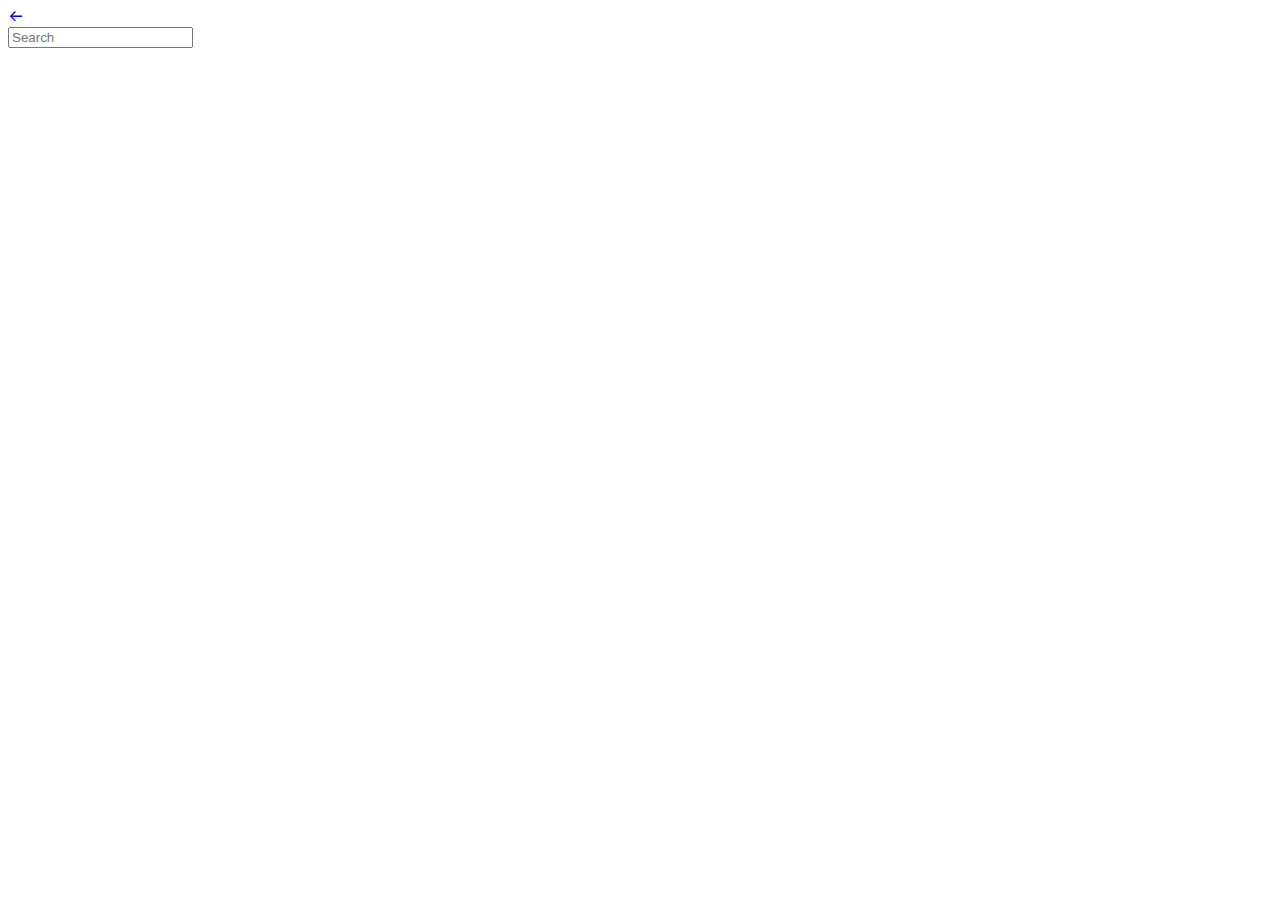
==== search.html @ 3bb3b4cf "Started Search Page" ====
<!DOCTYPE html>
<html lang="en">
<head>
    <meta charset="UTF-8">
    <meta http-equiv="X-UA-Compatible" content="IE=edge">
    <meta name="viewport" content="width=device-width, initial-scale=1.0">
    <title>Document</title>
    <link href="https://unpkg.com/boxicons@2.0.7/css/boxicons.min.css" rel="stylesheet">
</head>
<body>
    <div class="back-button">
        <a href="index.html">
            <i class='bx bx-arrow-back'></i>
        </a>
    </div>
    <!-- <form action="">
        <label for="fname">Search...</label>
        <input class="searchbar" type="text" id="sName">
    </form> -->
    <div class="wrapper">
        <input class="search" placeholder="Search" type="text" >
    </div> 
</body>
</html>
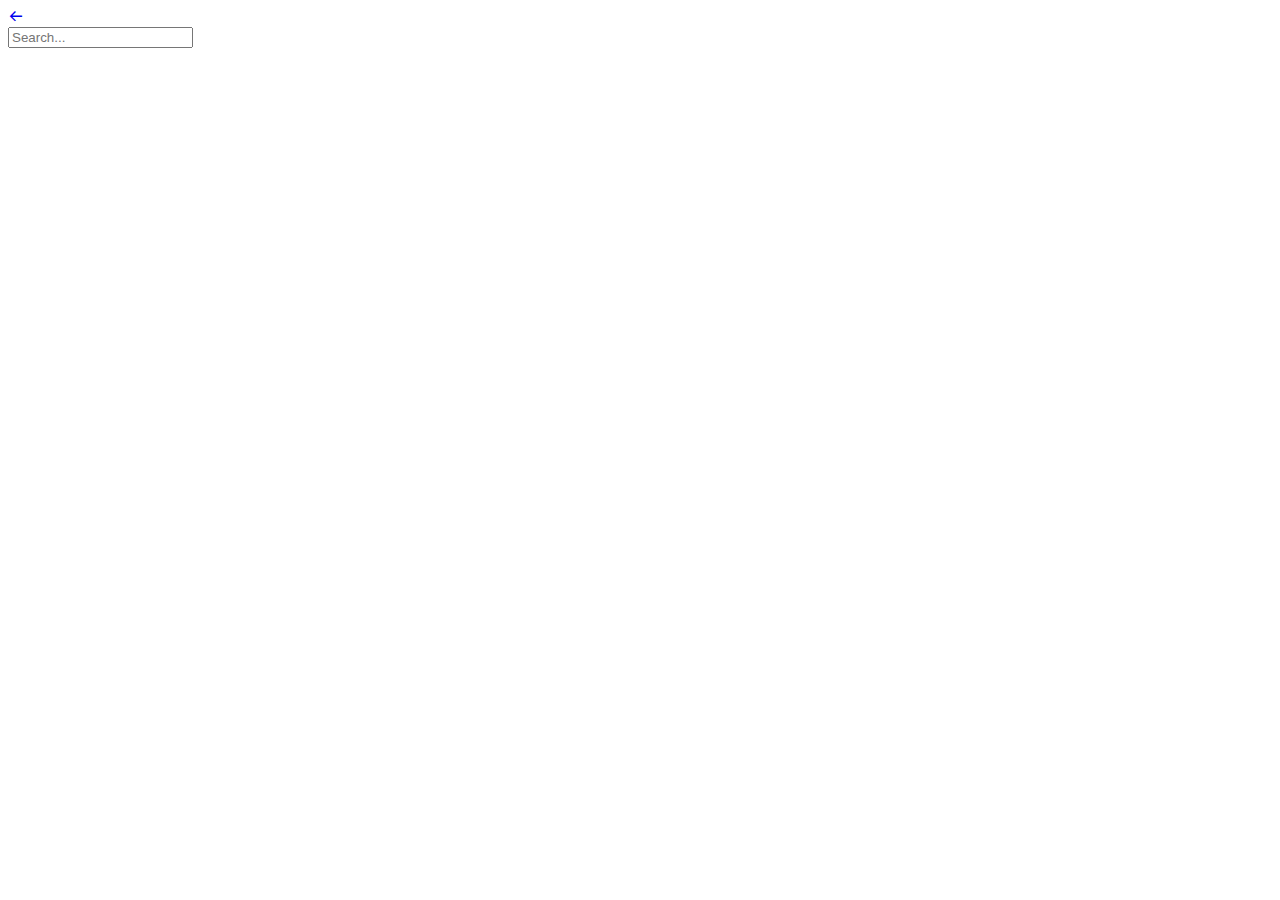
==== commit c74df146: "search bar" ====
--- a/search.html
+++ b/search.html
@@ -17,8 +17,12 @@
         <label for="fname">Search...</label>
         <input class="searchbar" type="text" id="sName">
     </form> -->
-    <div class="wrapper">
+    <!-- <div class="wrapper">
         <input class="search" placeholder="Search" type="text" >
-    </div> 
+    </div> -->
+    <div class="search">
+        <input class="search-text" type="text" name="" placeholder="Search...">
+        <a class="search-btn" href="#"></a>
+    </div>
 </body>
 </html>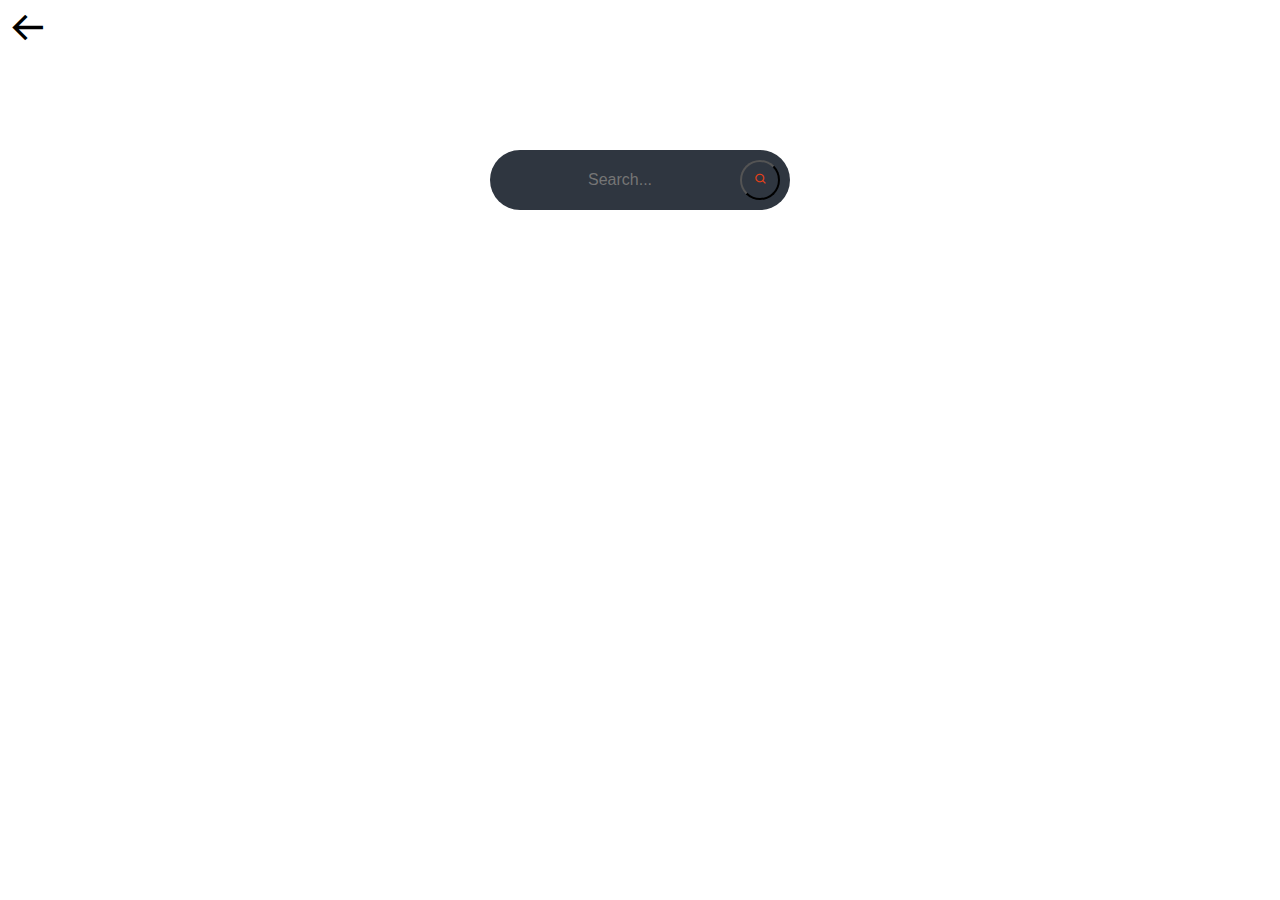
==== commit 0a38bd2a: "no progress" ====
--- a/search.html
+++ b/search.html
@@ -5,7 +5,9 @@
     <meta http-equiv="X-UA-Compatible" content="IE=edge">
     <meta name="viewport" content="width=device-width, initial-scale=1.0">
     <title>Document</title>
+    <script src="script.js" defer></script>
     <link href="https://unpkg.com/boxicons@2.0.7/css/boxicons.min.css" rel="stylesheet">
+    <link rel="stylesheet" href="search.css">
 </head>
 <body>
     <div class="back-button">
@@ -13,16 +15,10 @@
             <i class='bx bx-arrow-back'></i>
         </a>
     </div>
-    <!-- <form action="">
-        <label for="fname">Search...</label>
-        <input class="searchbar" type="text" id="sName">
-    </form> -->
-    <!-- <div class="wrapper">
-        <input class="search" placeholder="Search" type="text" >
-    </div> -->
     <div class="search">
-        <input class="search-text" type="text" name="" placeholder="Search...">
-        <a class="search-btn" href="#"></a>
+        <input id="search-input" class="search-text" type="text" name="" placeholder="Search..." value="">
+        <button id="search-btn" class="search-btn"><i class='bx bx-search'></i></button>
     </div>
 </body>
-</html>+</html>
+
--- a/search.css
+++ b/search.css
@@ -0,0 +1,47 @@
+.back-button {
+    color: black;
+    font-size: 2.5em;
+}
+
+
+.back-button a{
+    color: black !important;
+}
+
+.search {
+    position: absolute;
+    top: 20%;
+    left: 50%;
+    transform: translate(-50%, -50%);
+    background: #2f3640;
+    height: 40px;
+    border-radius: 40px;
+    padding: 10px;
+    cursor: pointer;
+}
+
+.search-btn {
+    color: #e84118;
+    float: right;
+    width: 40px;
+    height: 40px;
+    border-radius: 50%;
+    background-color: #2f3640;
+    display: flex;
+    justify-content: center;
+    align-items: center;
+}
+
+.search-text {
+    border: none;
+    background: none;
+    outline: none;
+    float: left;
+    padding: 0;
+    color: white;
+    font-size: 16px;
+    transition: 0.4s;
+    line-height: 40px;
+    width: 240px;
+    text-align: center;
+}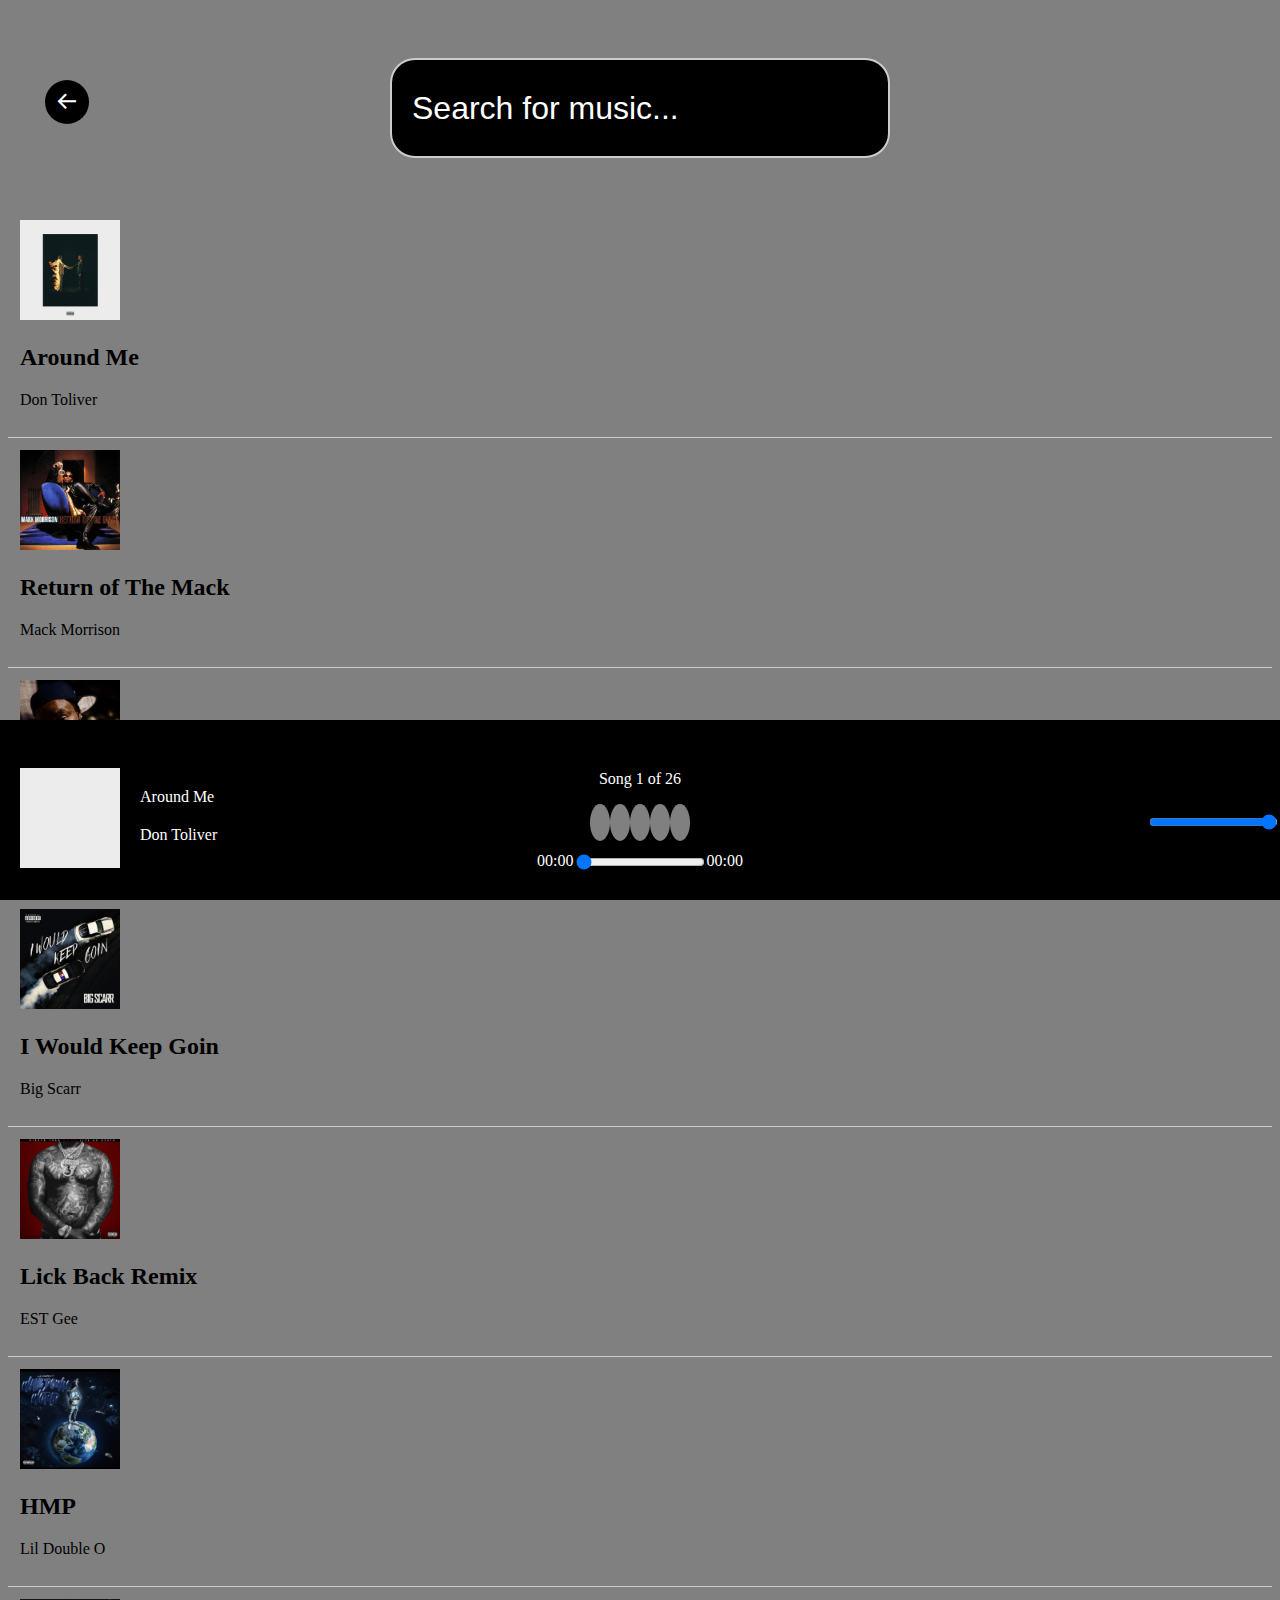
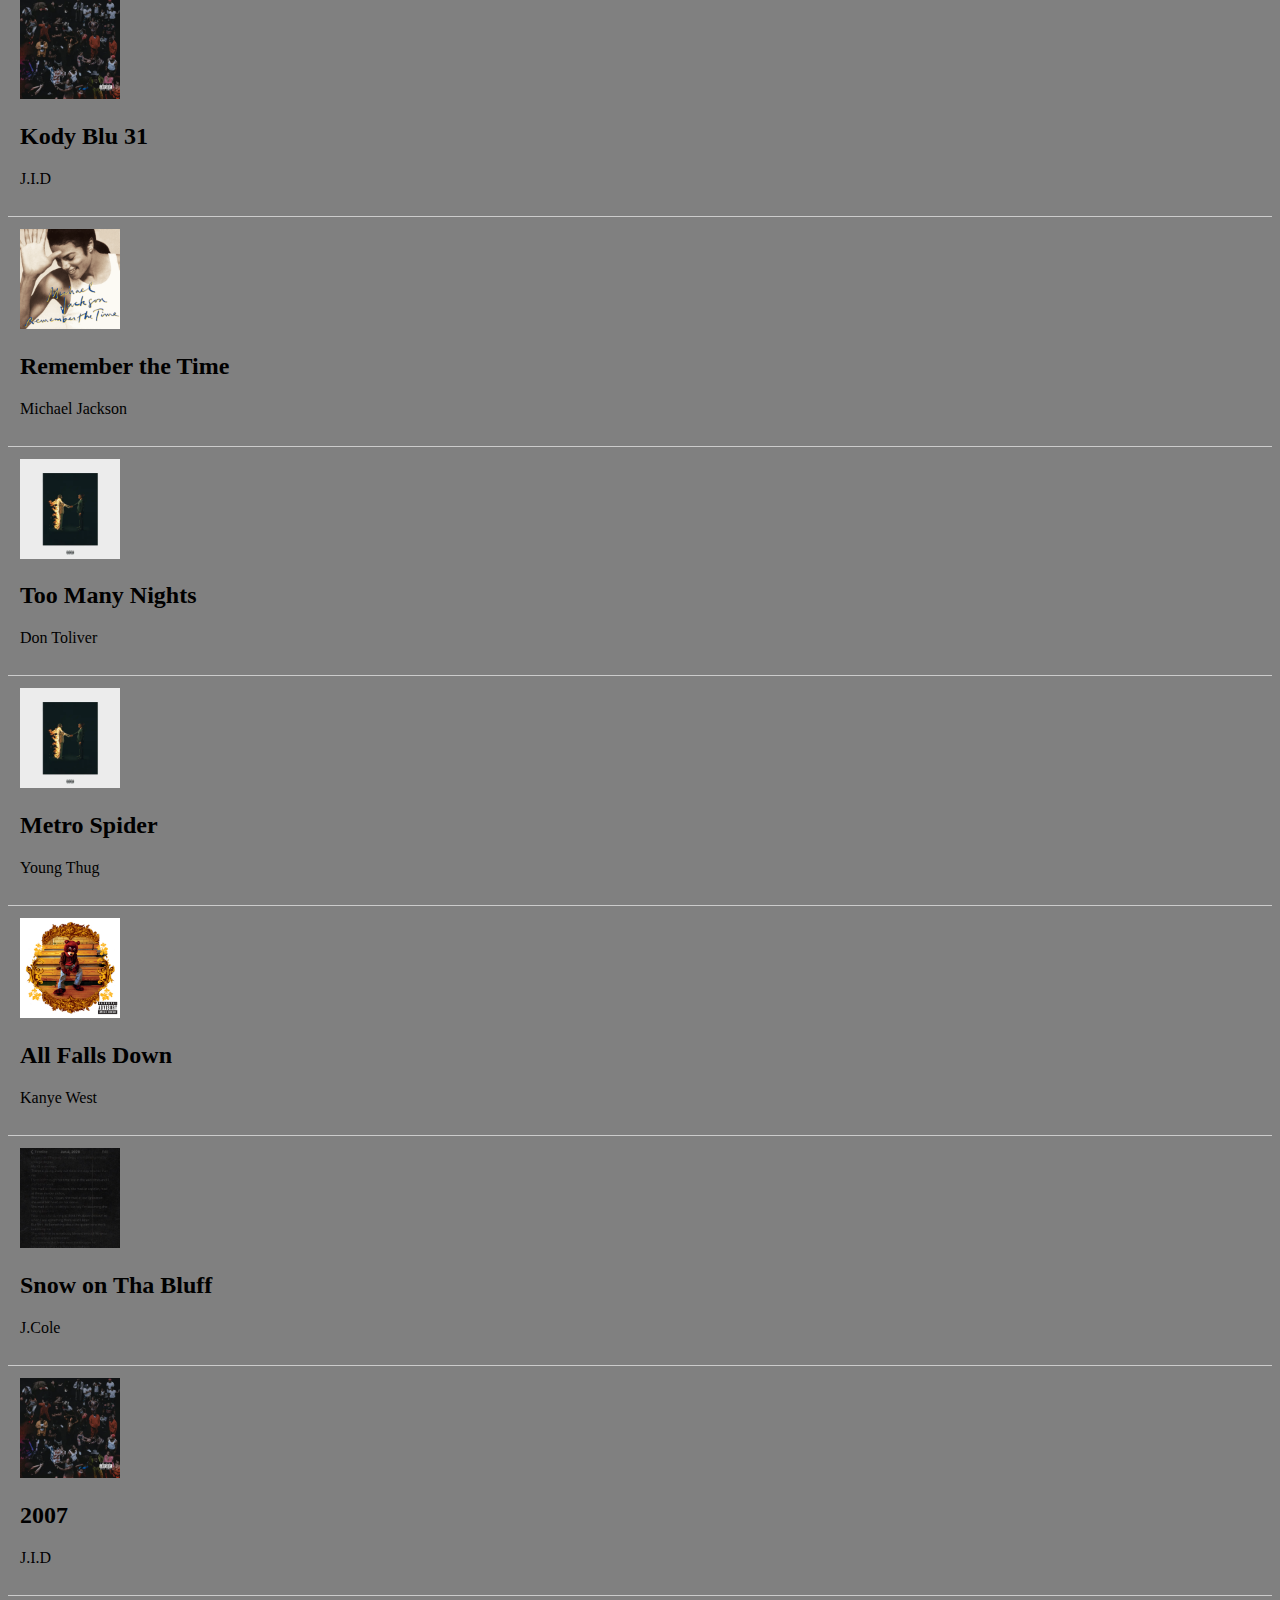
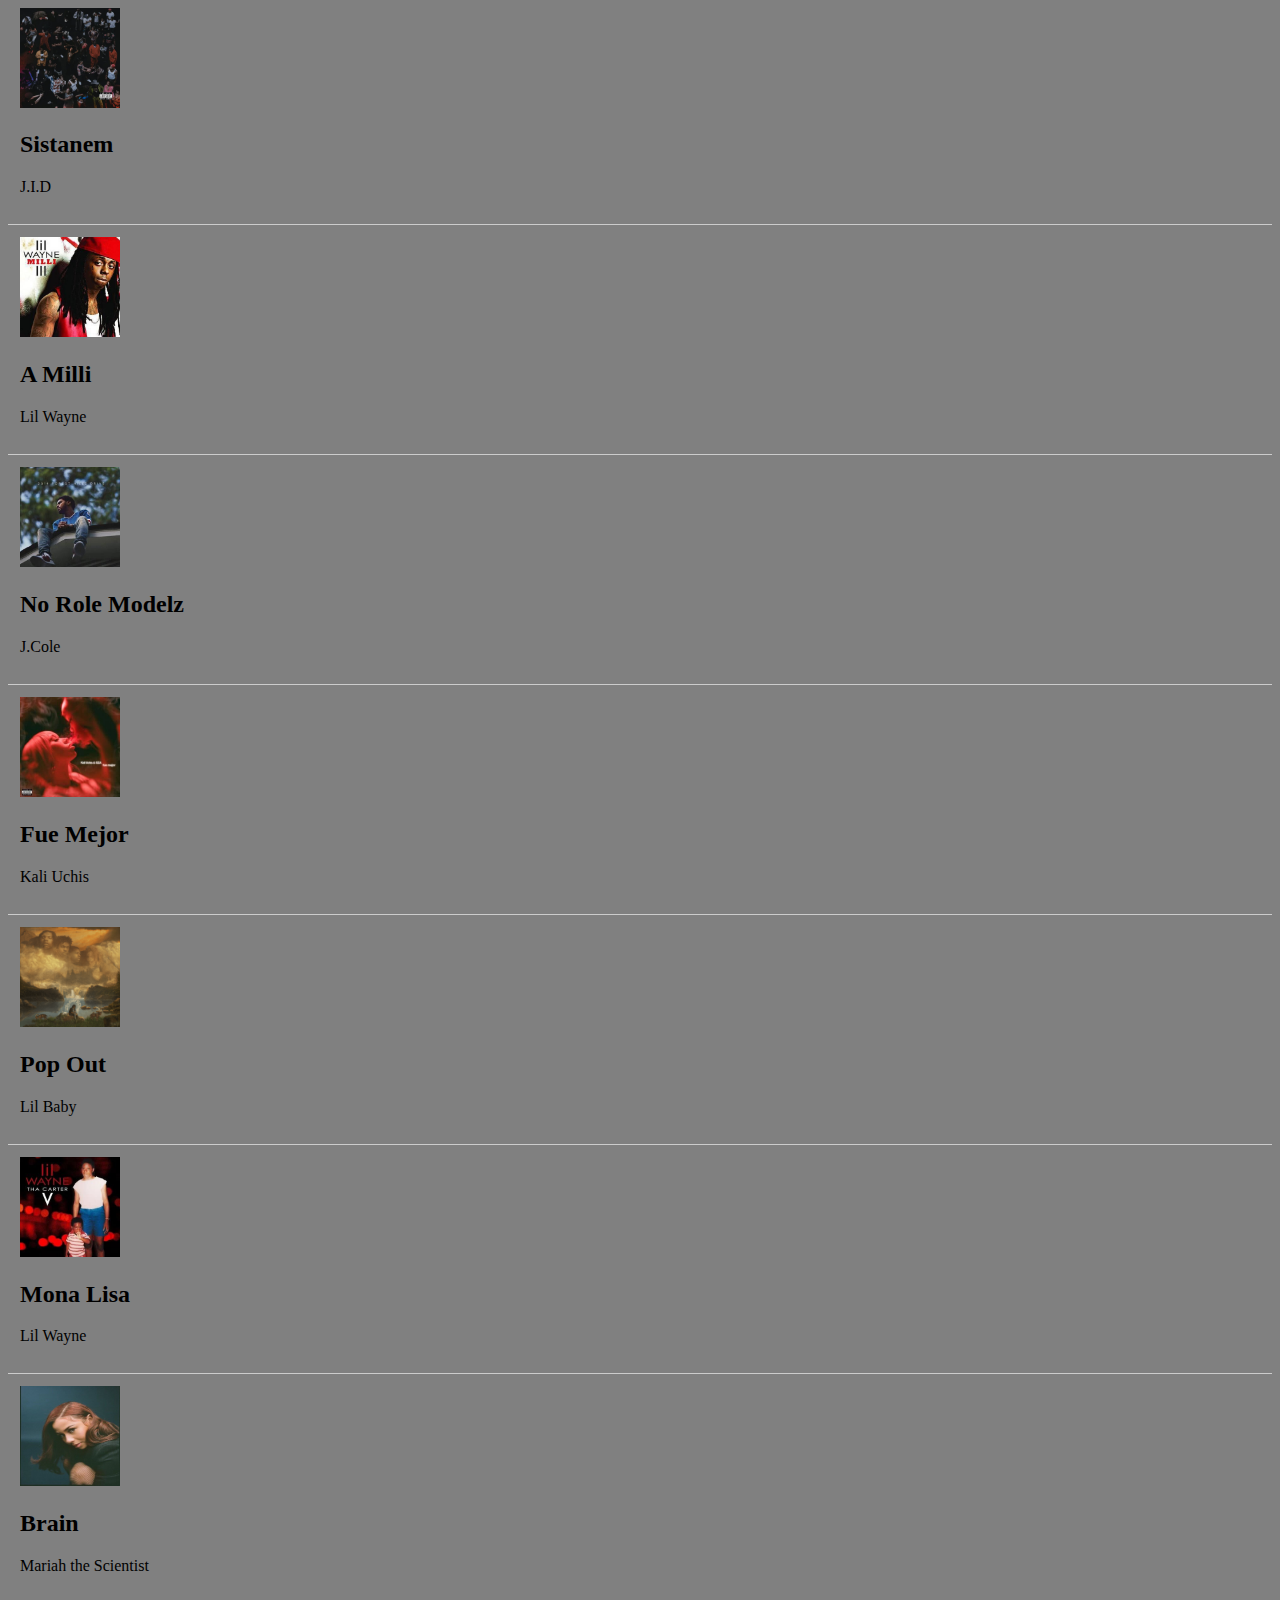
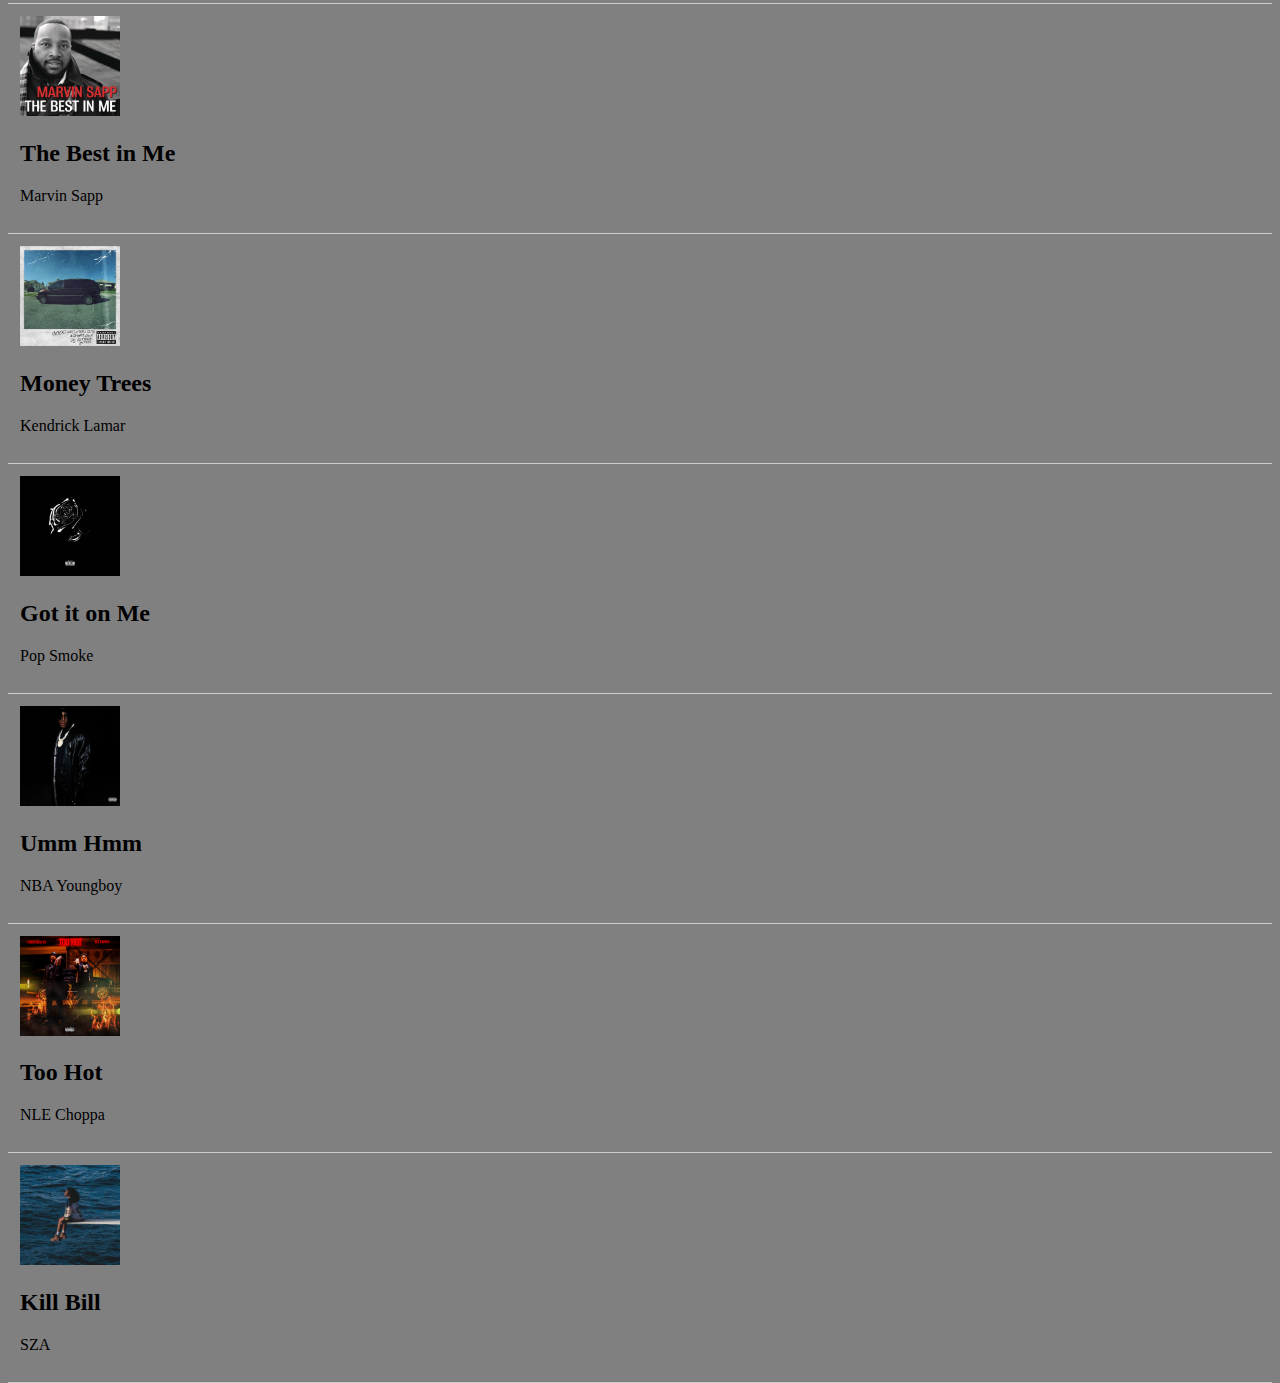
==== commit c06d5046: "search function works" ====
--- a/search.html
+++ b/search.html
@@ -10,15 +10,73 @@
     <link rel="stylesheet" href="search.css">
 </head>
 <body>
-    <div class="back-button">
+    <div class="back-btn">
         <a href="index.html">
             <i class='bx bx-arrow-back'></i>
         </a>
     </div>
-    <div class="search">
-        <input id="search-input" class="search-text" type="text" name="" placeholder="Search..." value="">
-        <button id="search-btn" class="search-btn"><i class='bx bx-search'></i></button>
+    
+    <div>
+        <input type="text" id="search-input" placeholder="Search for music...">
+        <ul id="music-list">
+          <!-- music list items will be added here dynamically -->
+        </ul>
     </div>
+      
+    <nav class="navbar">
+        <div class="player">
+            <div class="wrapper">
+                <div class="details">
+                    <div class="now-playing">PLAYING x OF y</div>
+                    <div class="track-art"></div>
+                    <div class="track-name">Track Name</div>
+                    <div class="track-artist">Track Artist</div>
+                </div>
+
+                <div class="buttons">
+                    <div class="random-track" onclick="randomTrack()">
+                        <i class="fas fa-random fa-2x" ></i>
+                    </div>
+                    <div class="prev-track" onclick="prevTrack()">
+                         <i class="fa fa-step-backward fa-2x"></i>
+                     </div>
+                     <div class="playpause-track" onclick="playpauseTrack()">
+                         <i class="fa fa-play-circle fa-5x"></i>
+                     </div>
+                     <div class="next-track" onclick="nextTrack()">
+                         <i class="fa fa-step-forward fa-2x"></i>
+                     </div>
+                     <div class="repeat-track" onclick="repeatTrack()">
+                         <i class="fa fa-repeat fa-2x" title="repeat"></i>
+                     </div>
+                </div>
+     
+                <div class="slider_container">
+                    <div class="current-time">00:00</div>
+                     <input type="range" min="1" max="100" value="0" class="seek_slider" onchange="seekTo()">
+                     <div class="total-duration">00:00</div>
+                </div>
+     
+                <div class="slider_container2">
+                    <i class="fa fa-volume-down"></i>
+                     <input type="range" min="1" max="100" value="99" class="volume_slider" onchange="setVolume()">
+                     <i class="fa fa-volume-up"></i>
+                </div>
+     
+                
+     
+                 <!-- <div id="wave">
+                     <span class="stroke"></span>
+                     <span class="stroke"></span>
+                     <span class="stroke"></span>
+                     <span class="stroke"></span>
+                     <span class="stroke"></span>
+                     <span class="stroke"></span>
+                     <span class="stroke"></span>
+                 </div>   -->
+            </div>
+        </div>
+    </nav>
 </body>
 </html>
 
--- a/search.css
+++ b/search.css
@@ -1,47 +1,219 @@
-.back-button {
+body {
+    background-color: grey;
+}
+
+/* BACK BUTTON */
+.back-btn {
+    position: absolute;
+    top: 80px;
+    left: 45px;
+    display: flex;
+    align-items: center;
+}
+
+.back-btn a {
+    text-decoration: none;
+    color: white;
+    font-size: 24px;
+}
+
+.back-btn a:hover {
     color: black;
-    font-size: 2.5em;
-}
-
-
-.back-button a{
-    color: black !important;
-}
-
-.search {
-    position: absolute;
-    top: 20%;
-    left: 50%;
-    transform: translate(-50%, -50%);
-    background: #2f3640;
-    height: 40px;
-    border-radius: 40px;
-    padding: 10px;
-    cursor: pointer;
-}
-
-.search-btn {
-    color: #e84118;
-    float: right;
-    width: 40px;
-    height: 40px;
-    border-radius: 50%;
-    background-color: #2f3640;
-    display: flex;
-    justify-content: center;
-    align-items: center;
-}
-
-.search-text {
-    border: none;
-    background: none;
-    outline: none;
-    float: left;
+    cursor: pointer;
+}
+
+.back-btn i {
+    background-color: black;
+    padding: 10px;
+    border-radius: 50%;
+    transition: background-color 0.2s ease;
+}
+
+.back-btn i:hover {
+    background-color: white;
+}
+
+/* SEARCH BAR */
+  #search-input {
+    position: relative;
+    top: 50px;
+    padding: 12px 20px;
+    margin: 8px 0;
+    box-sizing: border-box;
+    border: 2px solid #ccc;
+    border-radius: 25px;
+    width: 500px; /* adjust as needed */
+    height: 100px;
+    font-size: 2em;
+    margin: 0 auto; /* centers the element horizontally */
+    display: block; /* displays the element as a block-level element */
+    background-color: black;
+    color: white;
+}
+
+::placeholder {
+    color: white;
+    opacity: 1; /* Firefox */
+  }
+  
+
+  
+  #music-list {
+    list-style-type: none;
     padding: 0;
-    color: white;
-    font-size: 16px;
-    transition: 0.4s;
-    line-height: 40px;
-    width: 240px;
-    text-align: center;
-}+    margin: 0;
+    top: 100px;
+    position: relative;
+  }
+  
+  #music-list li {
+    padding: 12px;
+    border-bottom: 1px solid #ccc;
+  }
+
+  #music-list img {
+    width: 100px;
+    height: 100px;
+  }
+
+
+/* NAVBAR */
+.navbar {
+    position: fixed;
+    bottom: 0;
+    left: 0;
+    right: 0;
+    width: 100%;
+    background-color: black;
+    z-index: 1;
+    height: 20%;
+    color: white;
+}
+.navbar ul {
+    list-style: none;
+    padding: 0;
+    margin: 0;
+    display: flex;
+    justify-content: space-around;
+}
+.navbar ul li {
+    padding: 10px;
+}
+
+.now-playing {
+    display: flex;
+    justify-content: center;
+}
+
+.track-art {
+    width: 100px;
+    height: 100px;
+    position: relative;
+    top: 30px;
+    left: 20px;
+}
+
+.track-art img {
+    max-width: 100%;
+    max-height: 100%;
+    display: block; /* remove extra space below image */max-width: 100%;
+}
+
+.track-name {
+    position: relative;
+    left: 140px;
+    bottom: 50px;
+}
+
+.track-artist {
+    position: relative;
+    left: 140px;
+    bottom: 30px;
+}
+
+.slider_container {
+    display: flex;
+    justify-content: center;
+    position: relative;
+    bottom: 40px;
+}
+
+.slider_container2 {
+    display: flex;
+    justify-content:right;
+    position: relative;
+    bottom: 100px;
+}
+
+.now-playing {
+    display: flex;
+    justify-content: center;
+    position: relative;
+    top: 50px;
+}
+
+.buttons {
+    display: flex;
+    flex-direction: row;
+    justify-content: center;
+    position: relative;
+    bottom: 60px;
+    cursor: pointer;
+}
+
+.active{
+    color: black;
+}
+
+.random-track i{
+    background-color: gray;
+    color: blue;
+    padding: 10px;
+    border-radius: 50%;
+    transition: background-color 0.2s ease;
+    cursor: pointer;
+    width: 100%;
+}
+
+.prev-track i{
+    background-color: gray;
+    color: white;
+    padding: 10px;
+    border-radius: 50%;
+    transition: background-color 0.2s ease;
+    cursor: pointer;
+    width: 100%;
+}
+
+.playpause-track i{
+    background-color: gray;
+    color: white;
+    padding: 10px;
+    border-radius: 50%;
+    transition: background-color 0.2s ease;
+    cursor: pointer;
+    width: 100%;
+}
+
+.next-track i{
+    background-color: gray;
+    color: white;
+    padding: 10px;
+    border-radius: 50%;
+    transition: background-color 0.2s ease;
+    cursor: pointer;
+    width: 100%;
+}
+
+.repeat-track i{
+    background-color: gray;
+    color: white;
+    padding: 10px;
+    border-radius: 50%;
+    transition: background-color 0.2s ease;
+    cursor: pointer;
+    width: 100%;
+}
+
+
+
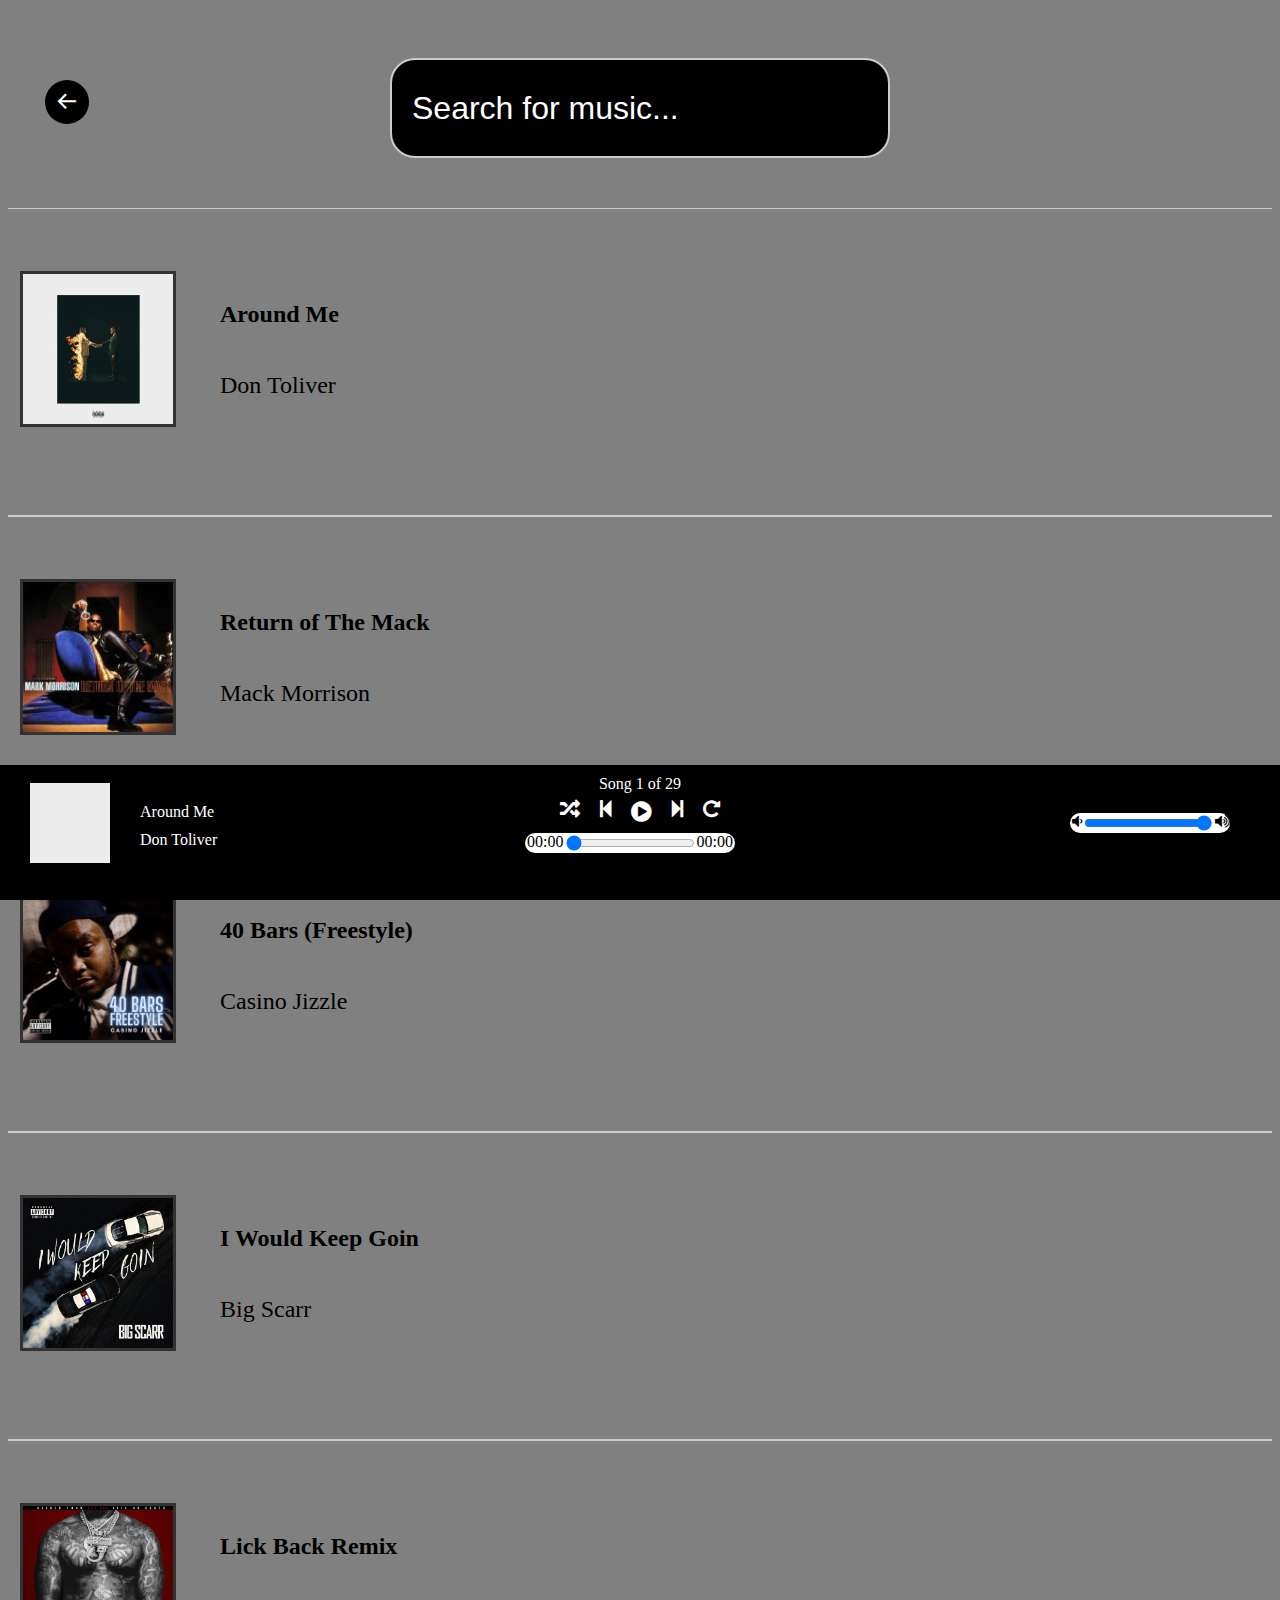
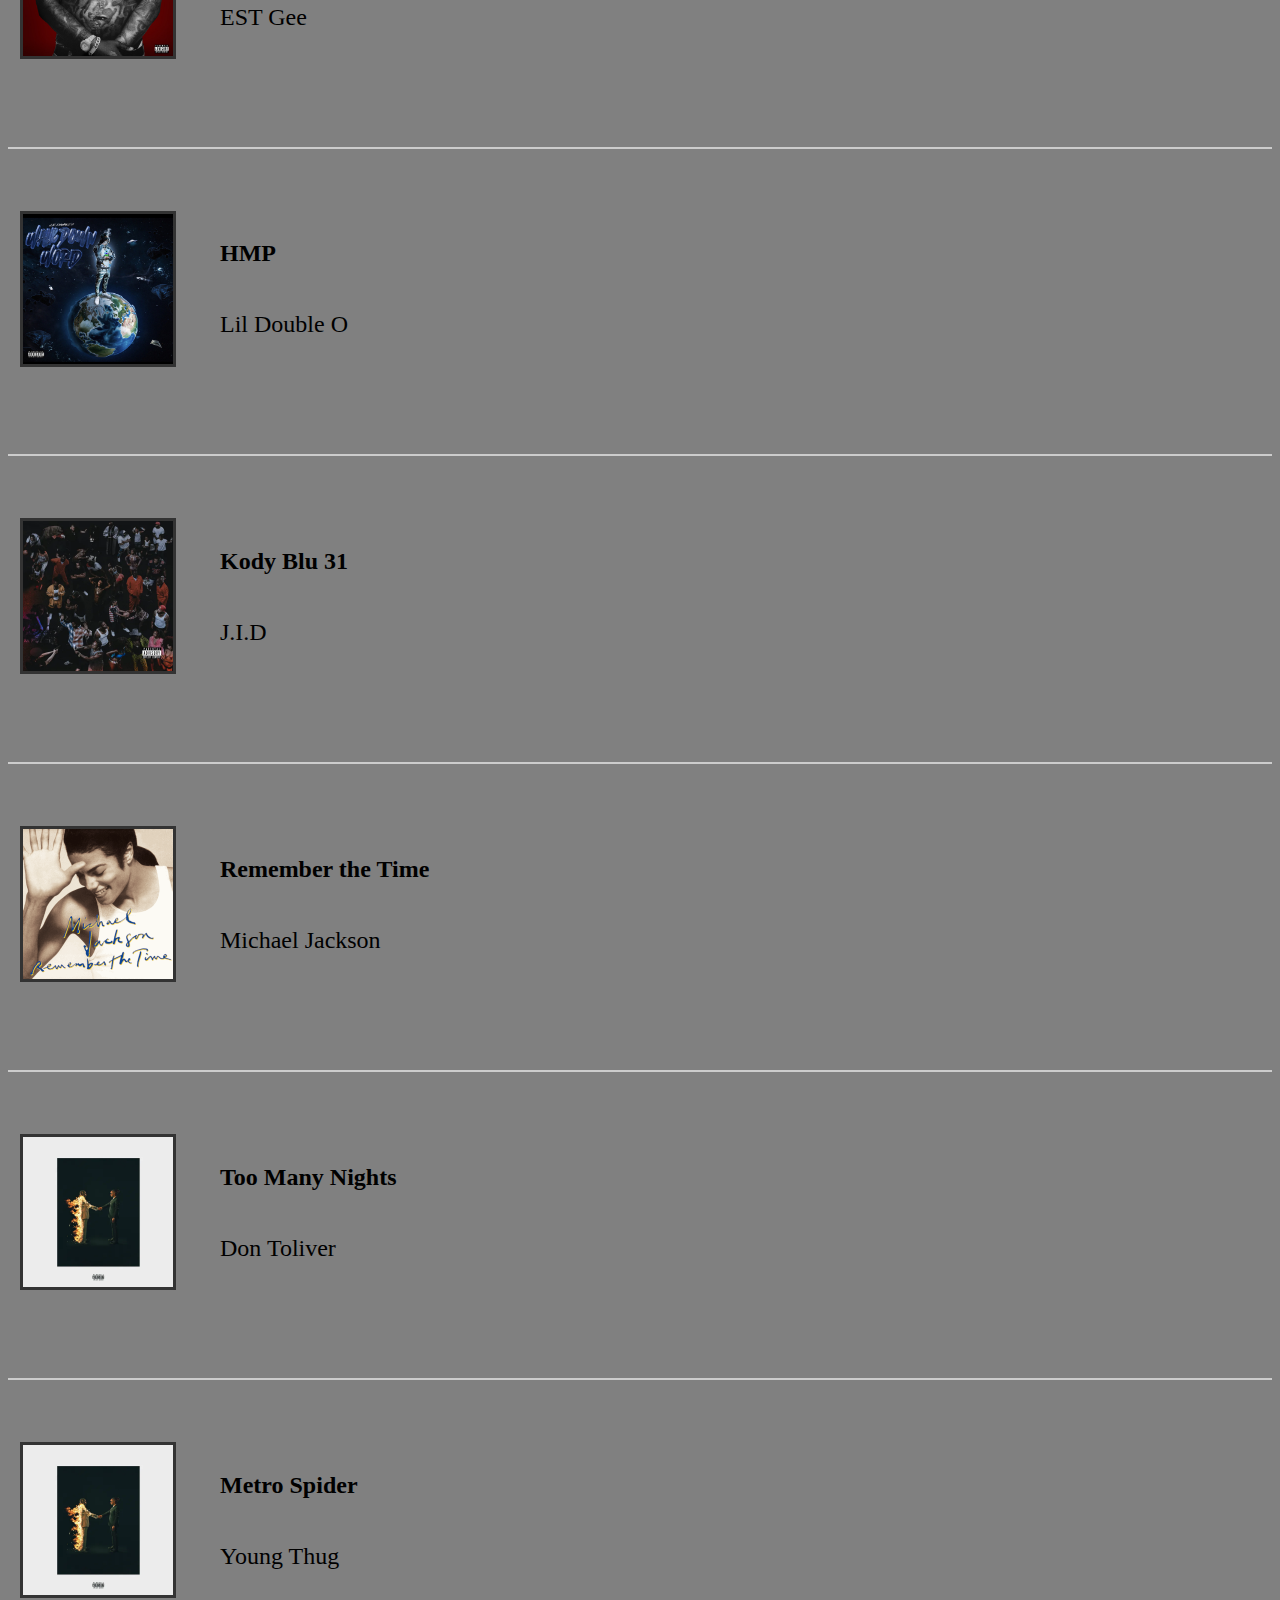
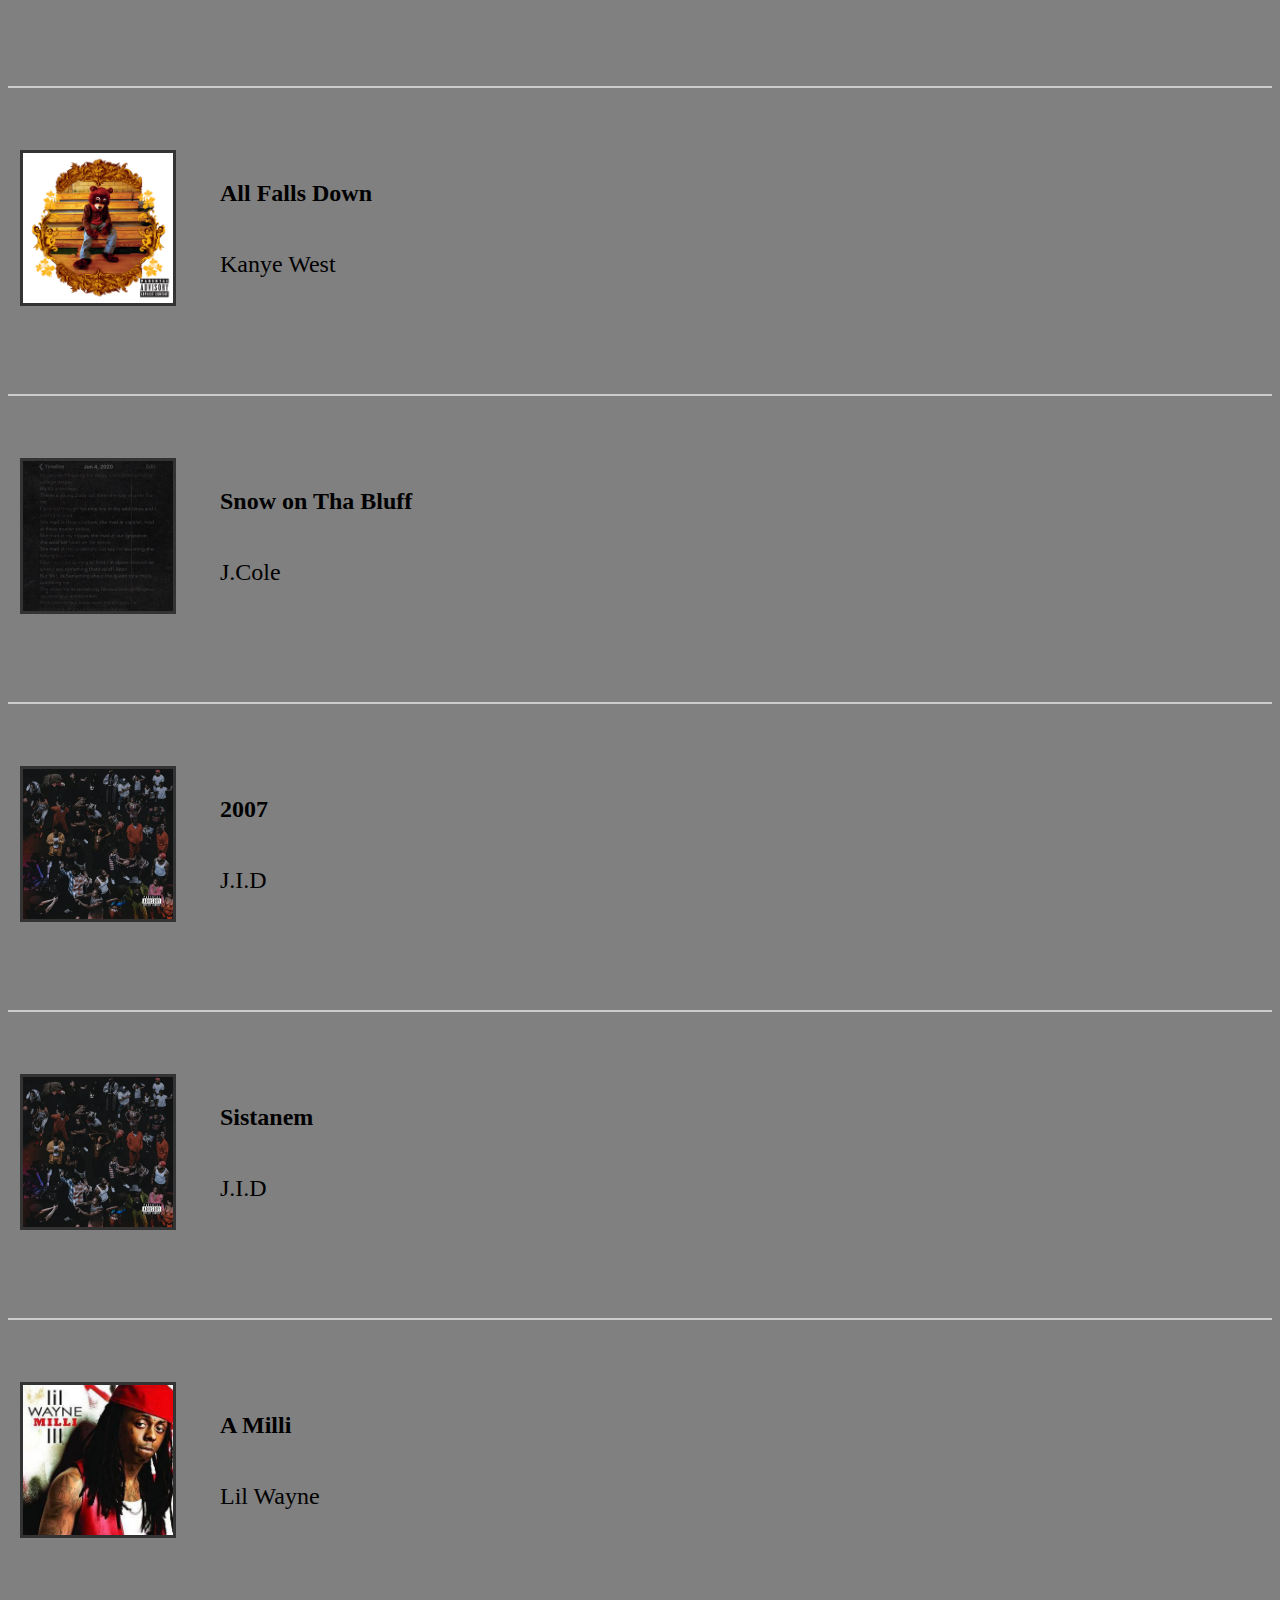
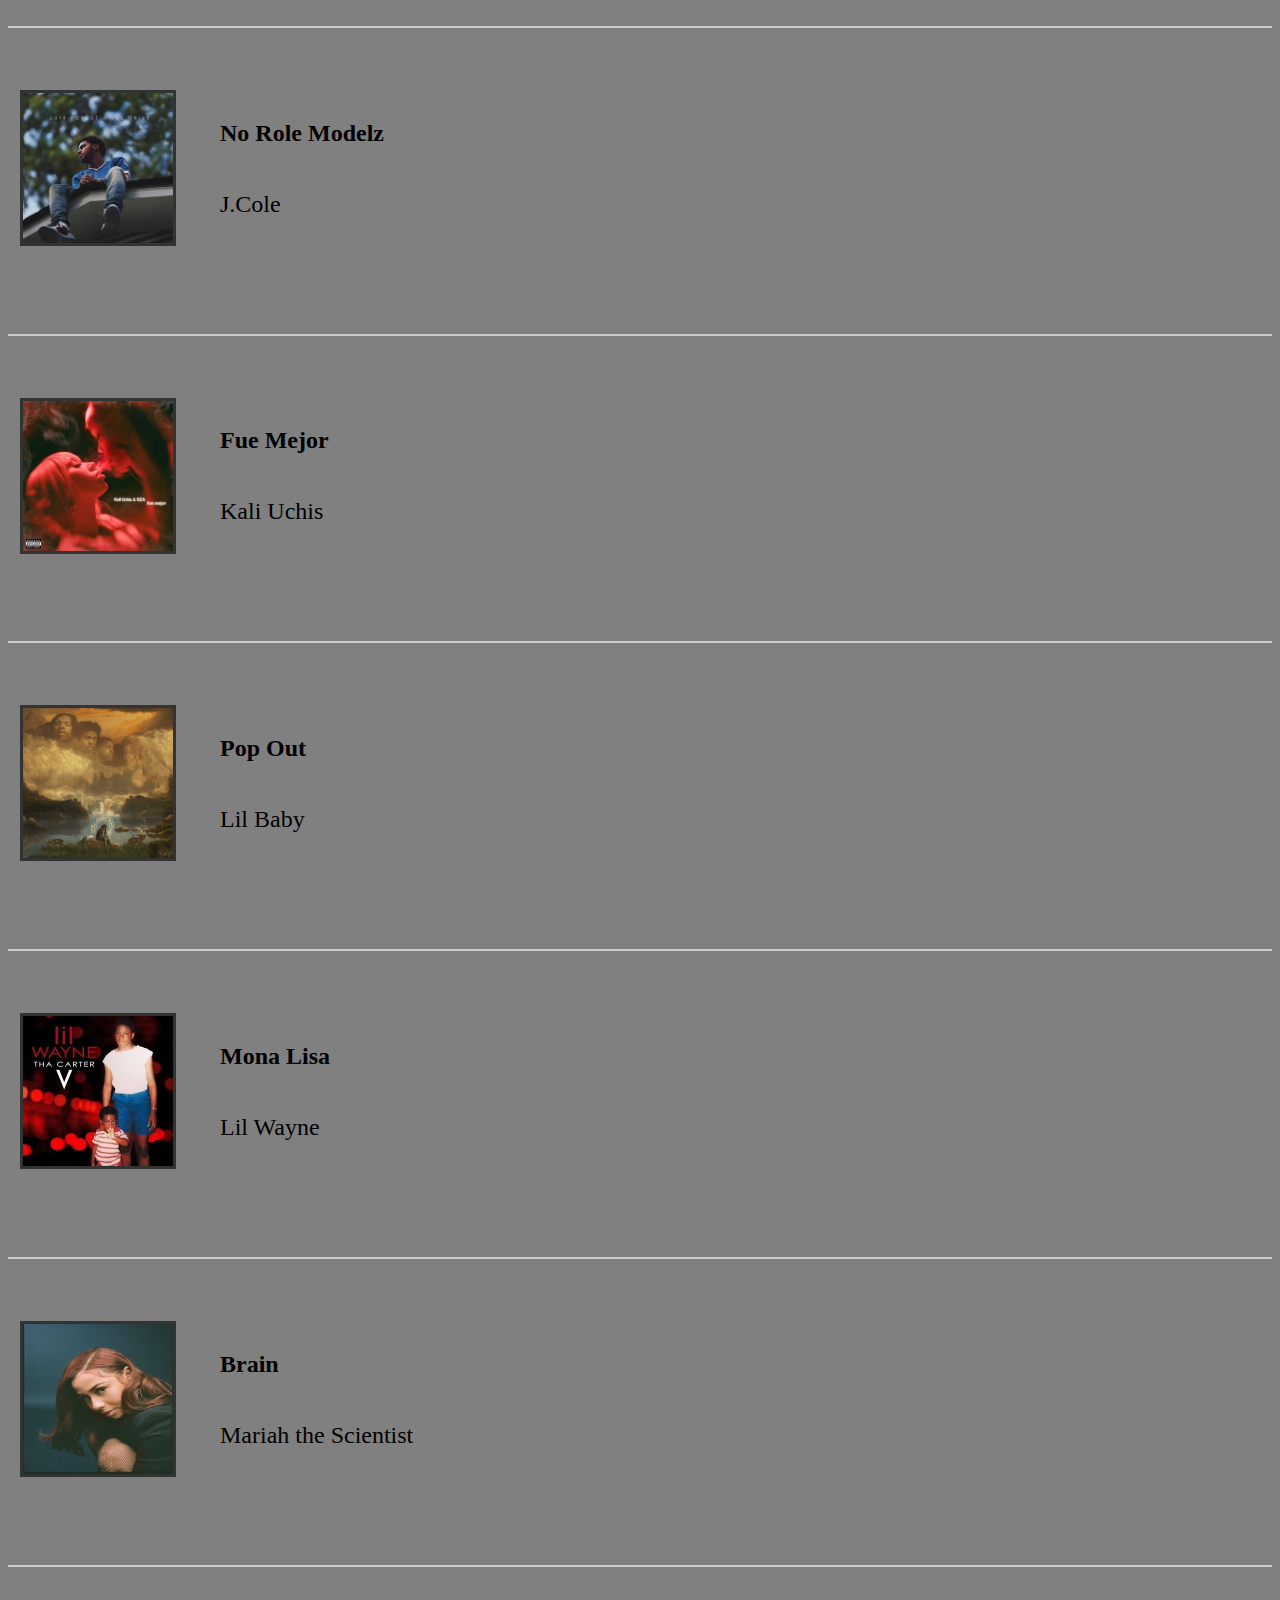
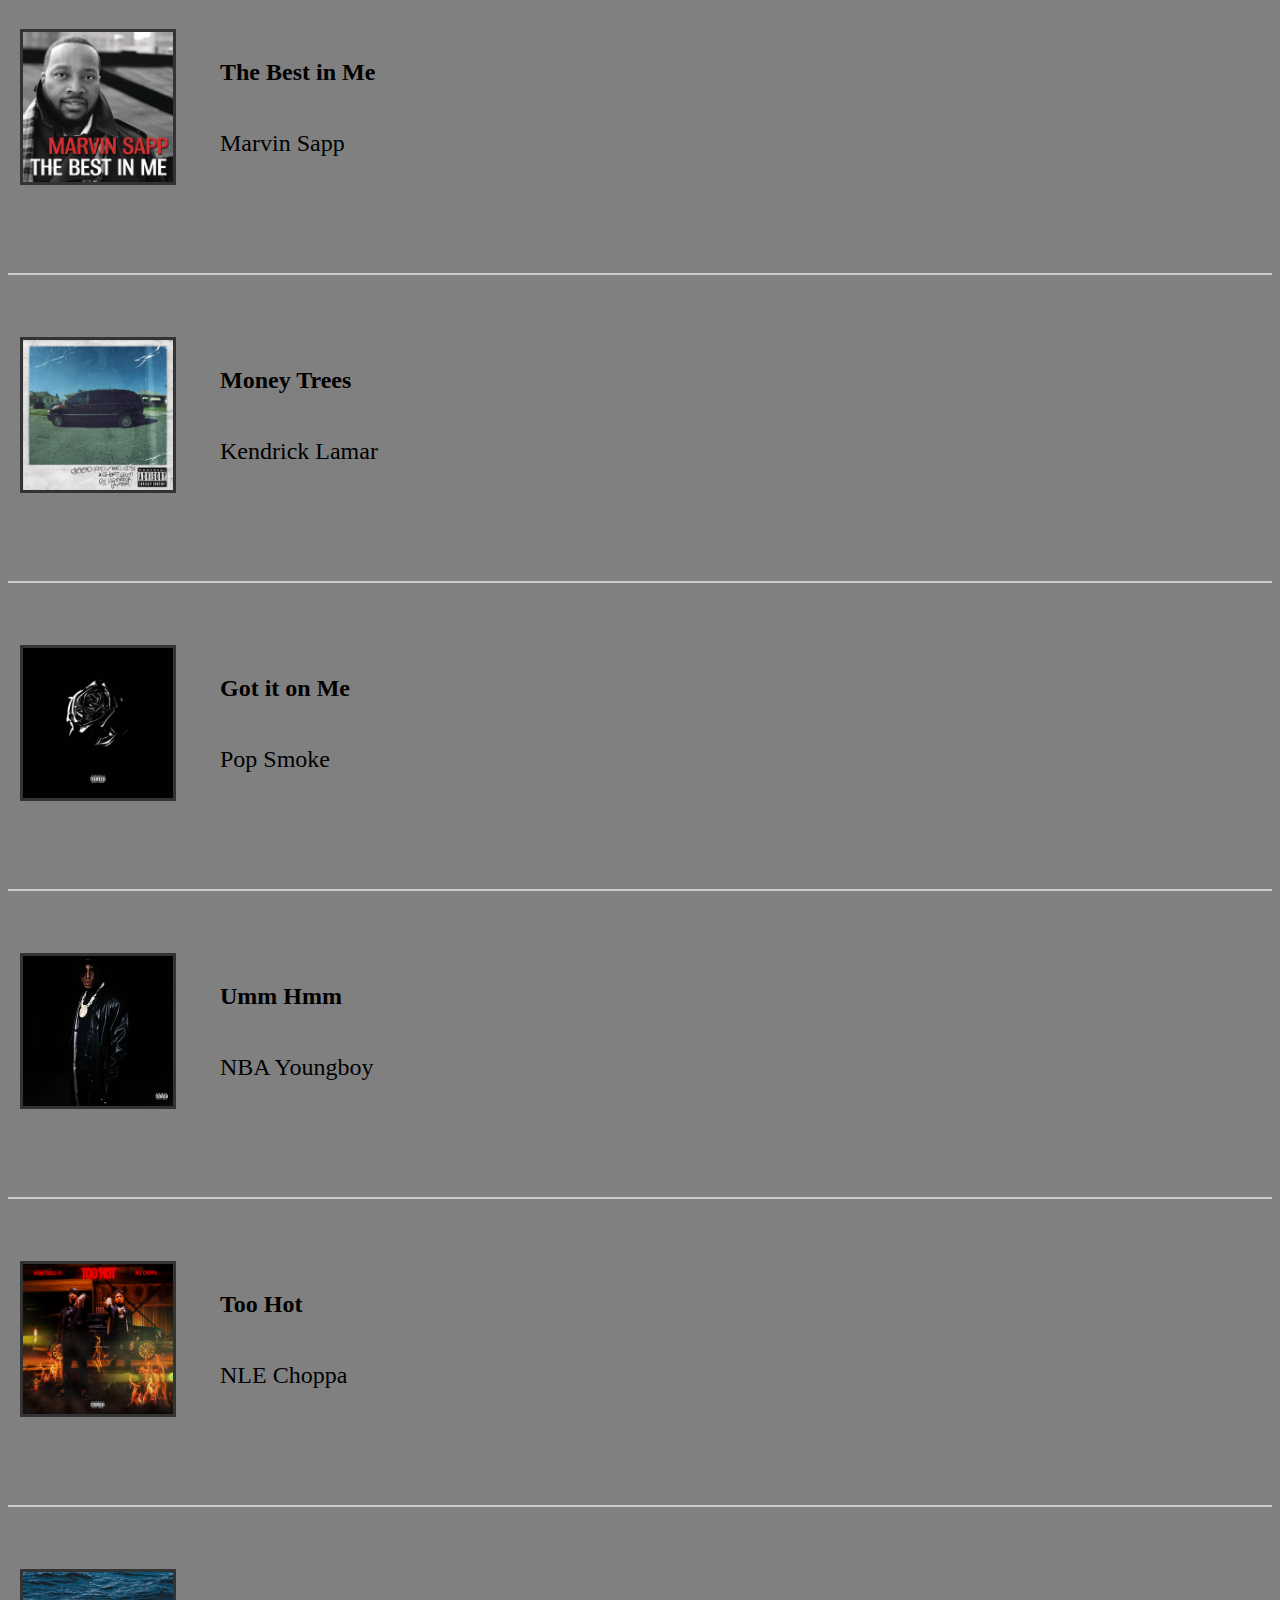
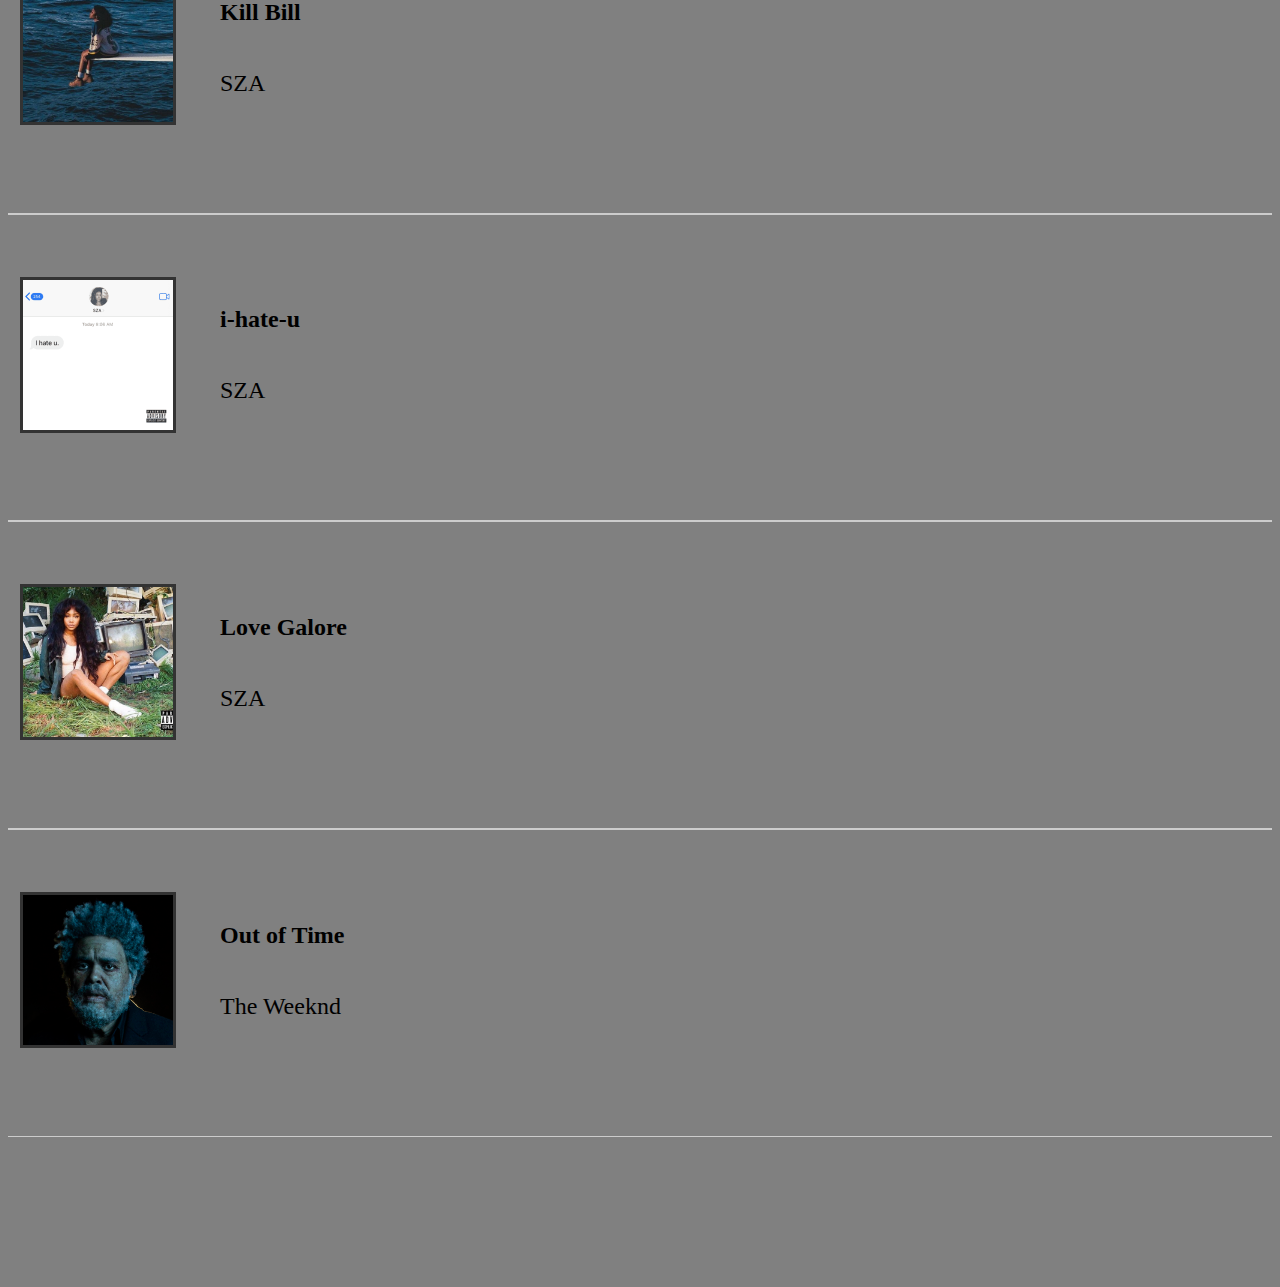
==== commit 3d244f49: "fixed buttons" ====
--- a/search.html
+++ b/search.html
@@ -4,10 +4,13 @@
     <meta charset="UTF-8">
     <meta http-equiv="X-UA-Compatible" content="IE=edge">
     <meta name="viewport" content="width=device-width, initial-scale=1.0">
-    <title>Document</title>
+    <title>JukeBox/Search</title>
     <script src="script.js" defer></script>
     <link href="https://unpkg.com/boxicons@2.0.7/css/boxicons.min.css" rel="stylesheet">
     <link rel="stylesheet" href="search.css">
+    <link rel="shortcut icon" href="images/Screenshot 2023-01-12 at 2.54.32 PM.png" type="image/x-icon">  
+    <link rel="stylesheet" href="https://cdnjs.cloudflare.com/ajax/libs/font-awesome/5.13.0/css/all.min.css">
+    <link rel="stylesheet" href="https://cdnjs.cloudflare.com/ajax/libs/font-awesome/4.7.0/css/font-awesome.min.css">
 </head>
 <body>
     <div class="back-btn">
--- a/search.css
+++ b/search.css
@@ -64,16 +64,35 @@
     margin: 0;
     top: 100px;
     position: relative;
+    margin-bottom: 250px;
   }
   
   #music-list li {
     padding: 12px;
     border-bottom: 1px solid #ccc;
+    margin-bottom: 0px;
+    border-top: 1px solid #ccc;
   }
 
   #music-list img {
-    width: 100px;
-    height: 100px;
+    width: 150px;
+    height: 150px;
+    top: 50px;
+    position: relative;
+    border: 3px solid #333;
+  }
+
+  #music-list h2 {
+    position: relative;
+    left: 200px;
+    bottom: 100px;
+  }
+
+  #music-list p {
+    position: relative;
+    left: 200px;
+    bottom: 80px;
+    font-size: 1.5em;
   }
 
 
@@ -86,7 +105,7 @@
     width: 100%;
     background-color: black;
     z-index: 1;
-    height: 20%;
+    height: 15%;
     color: white;
 }
 .navbar ul {
@@ -106,11 +125,11 @@
 }
 
 .track-art {
-    width: 100px;
-    height: 100px;
-    position: relative;
-    top: 30px;
-    left: 20px;
+    width: 80px;
+    height: 80px;
+    position: relative;
+    top: 0px;
+    left: 30px;
 }
 
 .track-art img {
@@ -122,34 +141,50 @@
 .track-name {
     position: relative;
     left: 140px;
+    bottom: 60px;
+}
+
+.track-artist {
+    position: relative;
+    left: 140px;
     bottom: 50px;
 }
 
-.track-artist {
-    position: relative;
-    left: 140px;
-    bottom: 30px;
-}
-
 .slider_container {
     display: flex;
     justify-content: center;
     position: relative;
-    bottom: 40px;
+    bottom: 110px;
+    left: 525px;
+    color: black;
+    background-color: white;
+    cursor: grab;
+    width: 210px;
+    border-radius: 30px;
 }
 
 .slider_container2 {
     display: flex;
     justify-content:right;
     position: relative;
-    bottom: 100px;
+    bottom: 150px;
+    float: right;
+    right: 50px;
+    background-color: white;
+    cursor: grab;
+    width: 160px;
+    border-radius: 30px;
+}
+
+.slider_container2 i {
+    color: black;
 }
 
 .now-playing {
     display: flex;
     justify-content: center;
     position: relative;
-    top: 50px;
+    top: 10px;
 }
 
 .buttons {
@@ -157,8 +192,9 @@
     flex-direction: row;
     justify-content: center;
     position: relative;
-    bottom: 60px;
-    cursor: pointer;
+    bottom: 110px;
+    cursor: pointer;
+    font-size: 10px;
 }
 
 .active{
@@ -166,8 +202,6 @@
 }
 
 .random-track i{
-    background-color: gray;
-    color: blue;
     padding: 10px;
     border-radius: 50%;
     transition: background-color 0.2s ease;
@@ -176,7 +210,6 @@
 }
 
 .prev-track i{
-    background-color: gray;
     color: white;
     padding: 10px;
     border-radius: 50%;
@@ -186,17 +219,16 @@
 }
 
 .playpause-track i{
-    background-color: gray;
-    color: white;
-    padding: 10px;
-    border-radius: 50%;
-    transition: background-color 0.2s ease;
-    cursor: pointer;
-    width: 100%;
+    color: white;
+    padding: 10px;
+    border-radius: 50%;
+    transition: background-color 0.2s ease;
+    cursor: pointer;
+    width: 10%;
+    font-size: 24px;
 }
 
 .next-track i{
-    background-color: gray;
     color: white;
     padding: 10px;
     border-radius: 50%;
@@ -206,14 +238,13 @@
 }
 
 .repeat-track i{
-    background-color: gray;
-    color: white;
-    padding: 10px;
-    border-radius: 50%;
-    transition: background-color 0.2s ease;
-    cursor: pointer;
-    width: 100%;
-}
-
-
-
+    color: white;
+    padding: 10px;
+    border-radius: 50%;
+    transition: background-color 0.2s ease;
+    cursor: pointer;
+    width: 100%;
+}
+
+
+
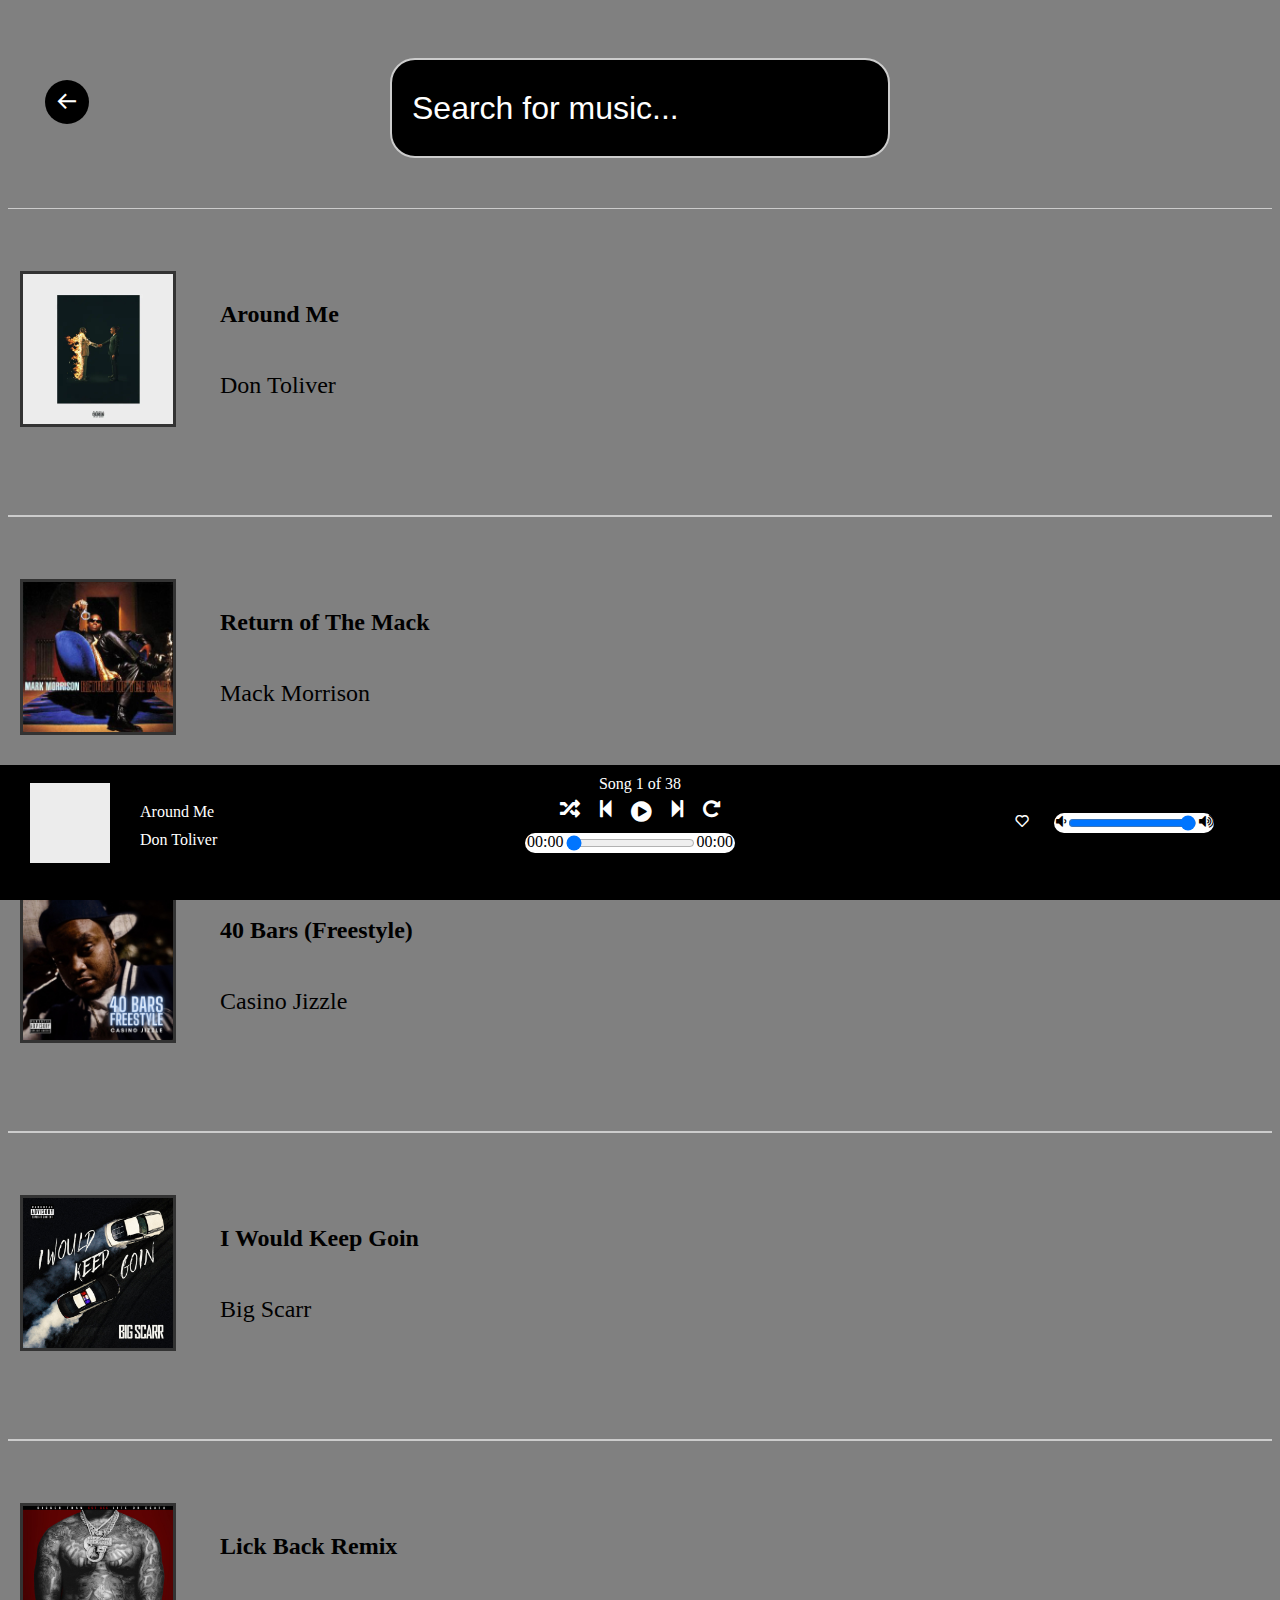
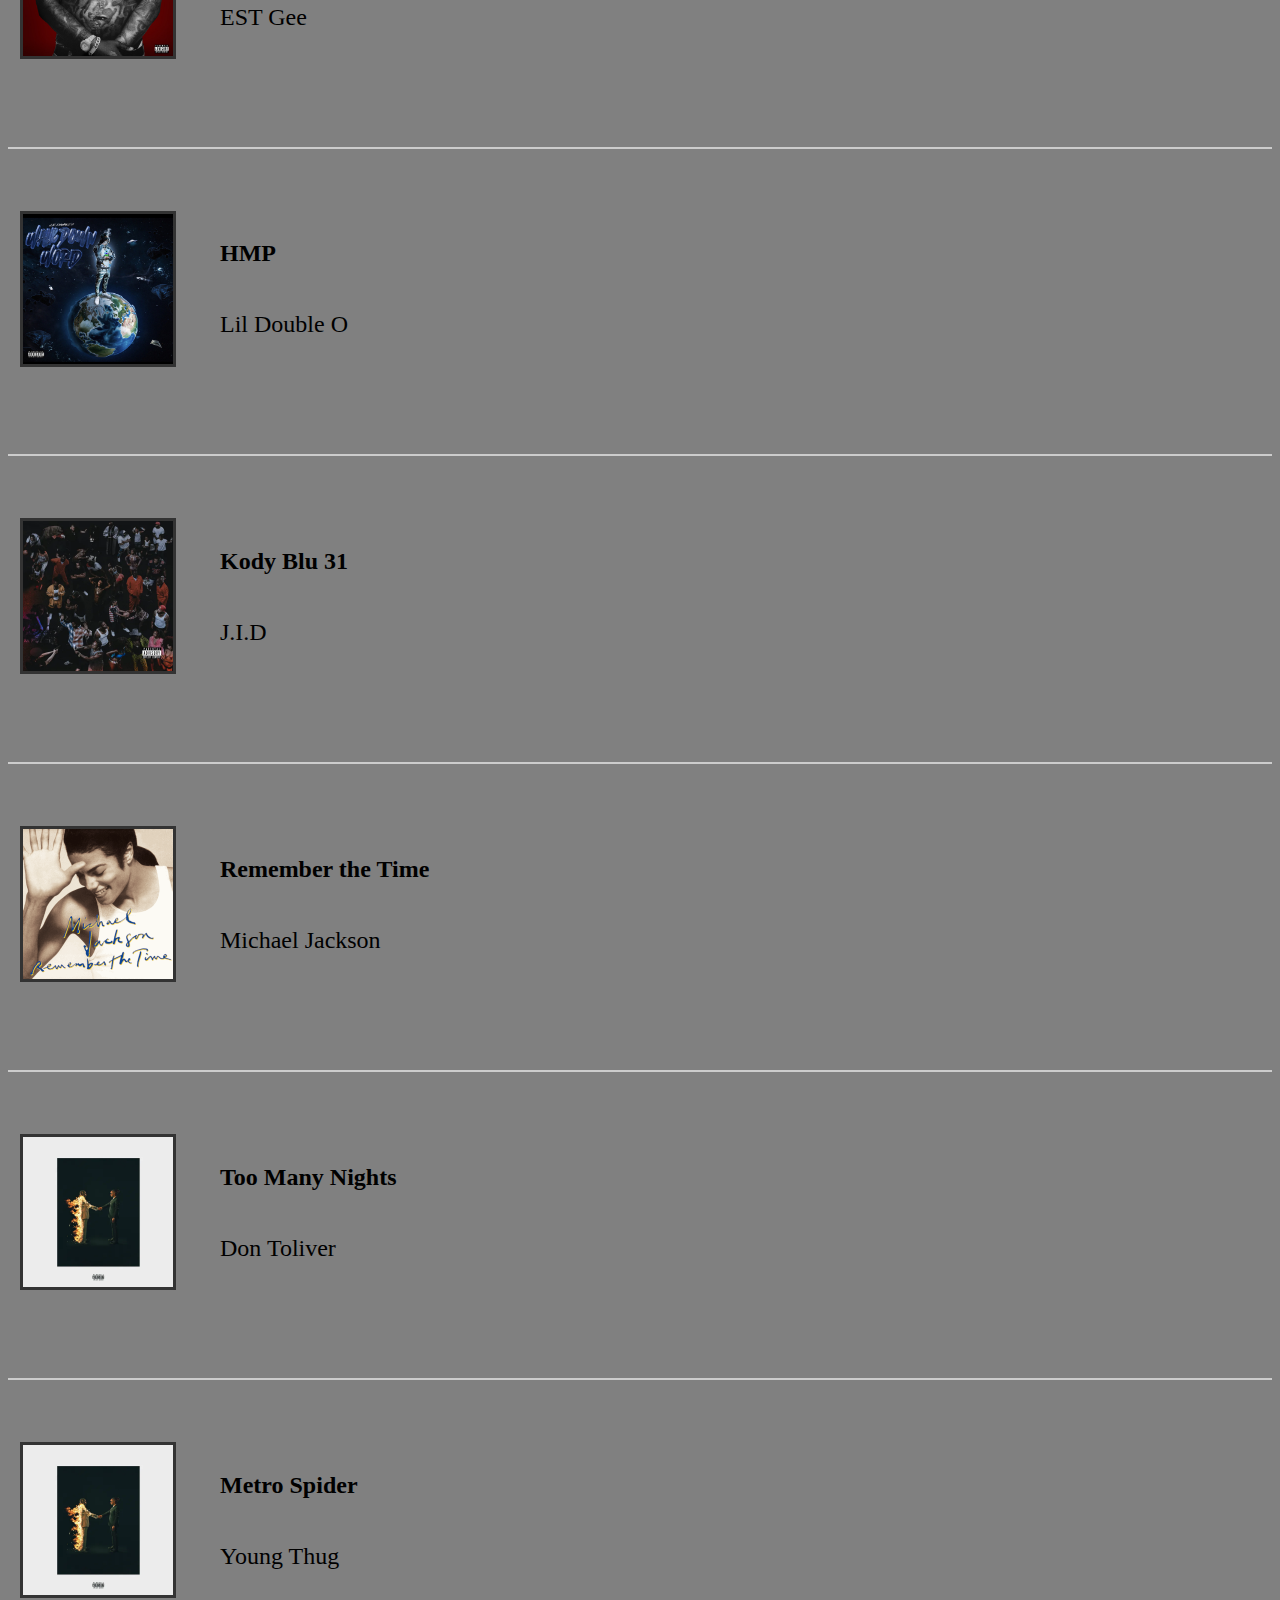
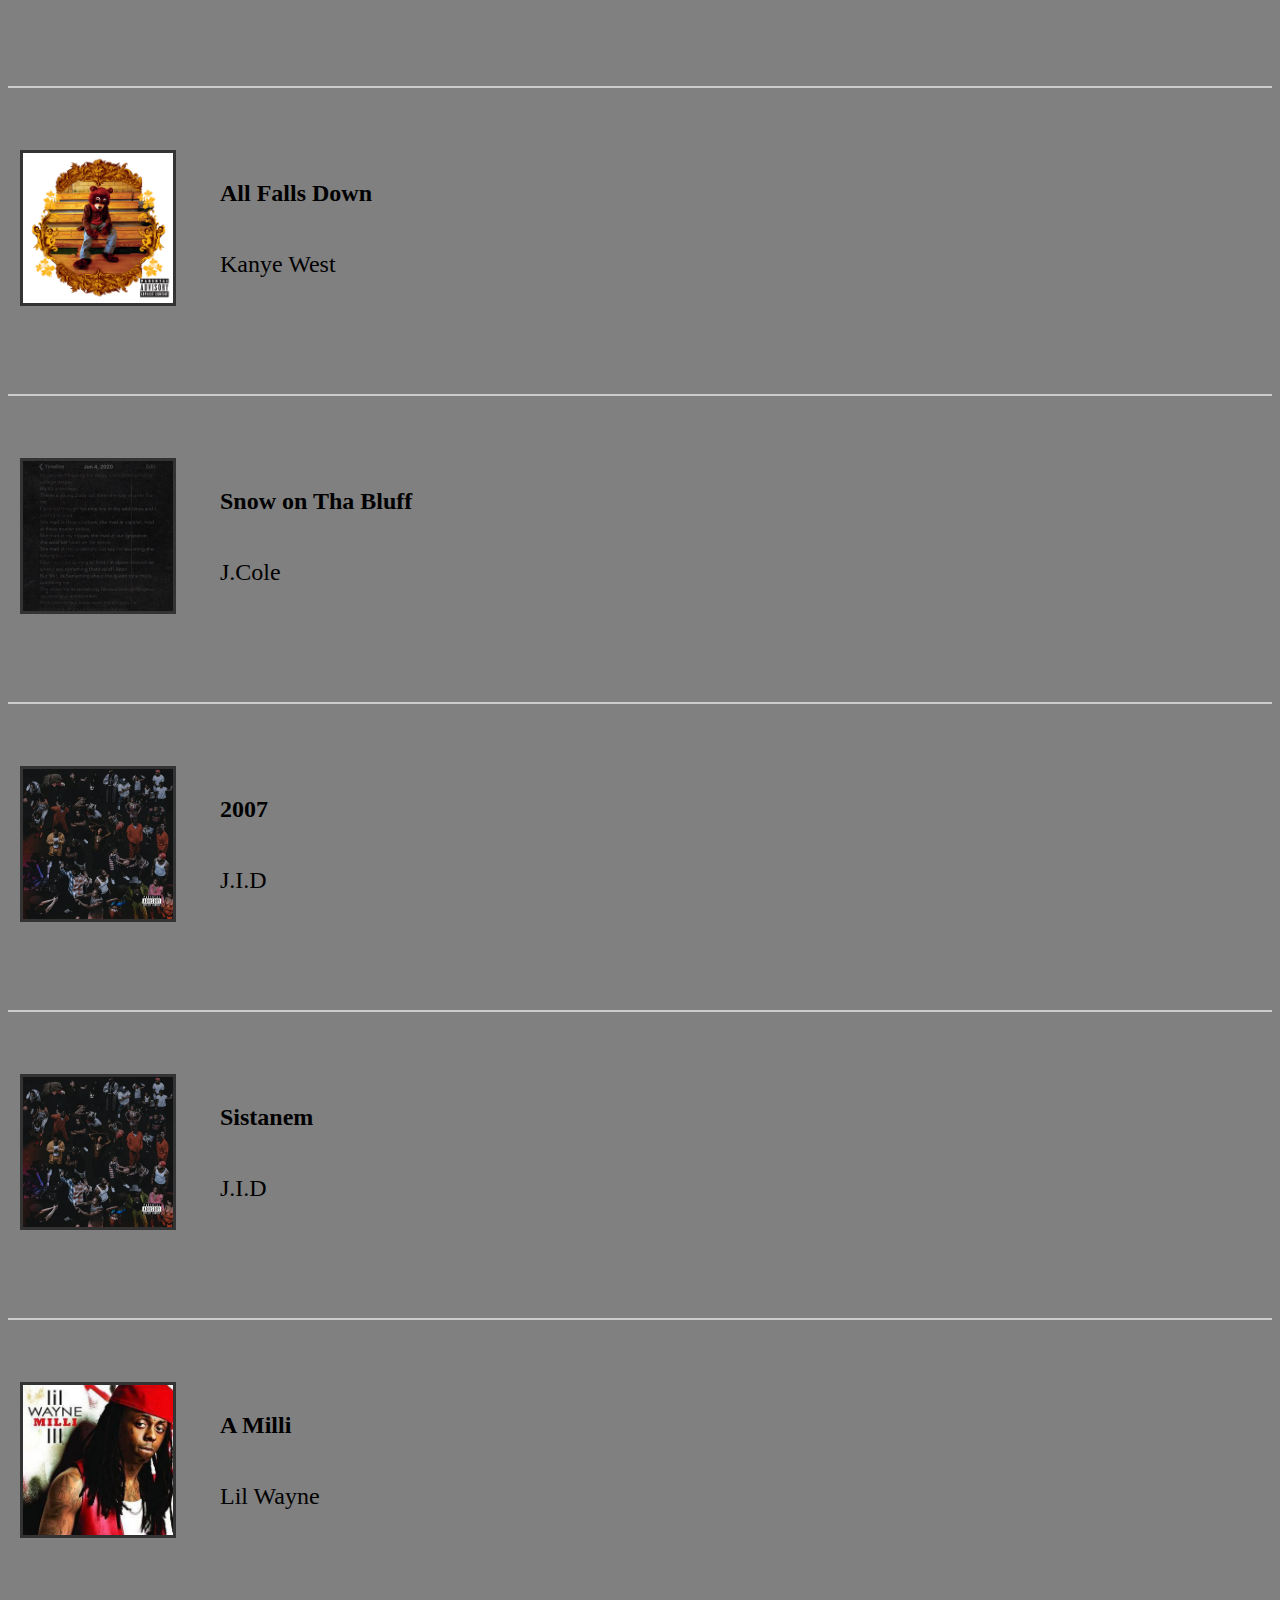
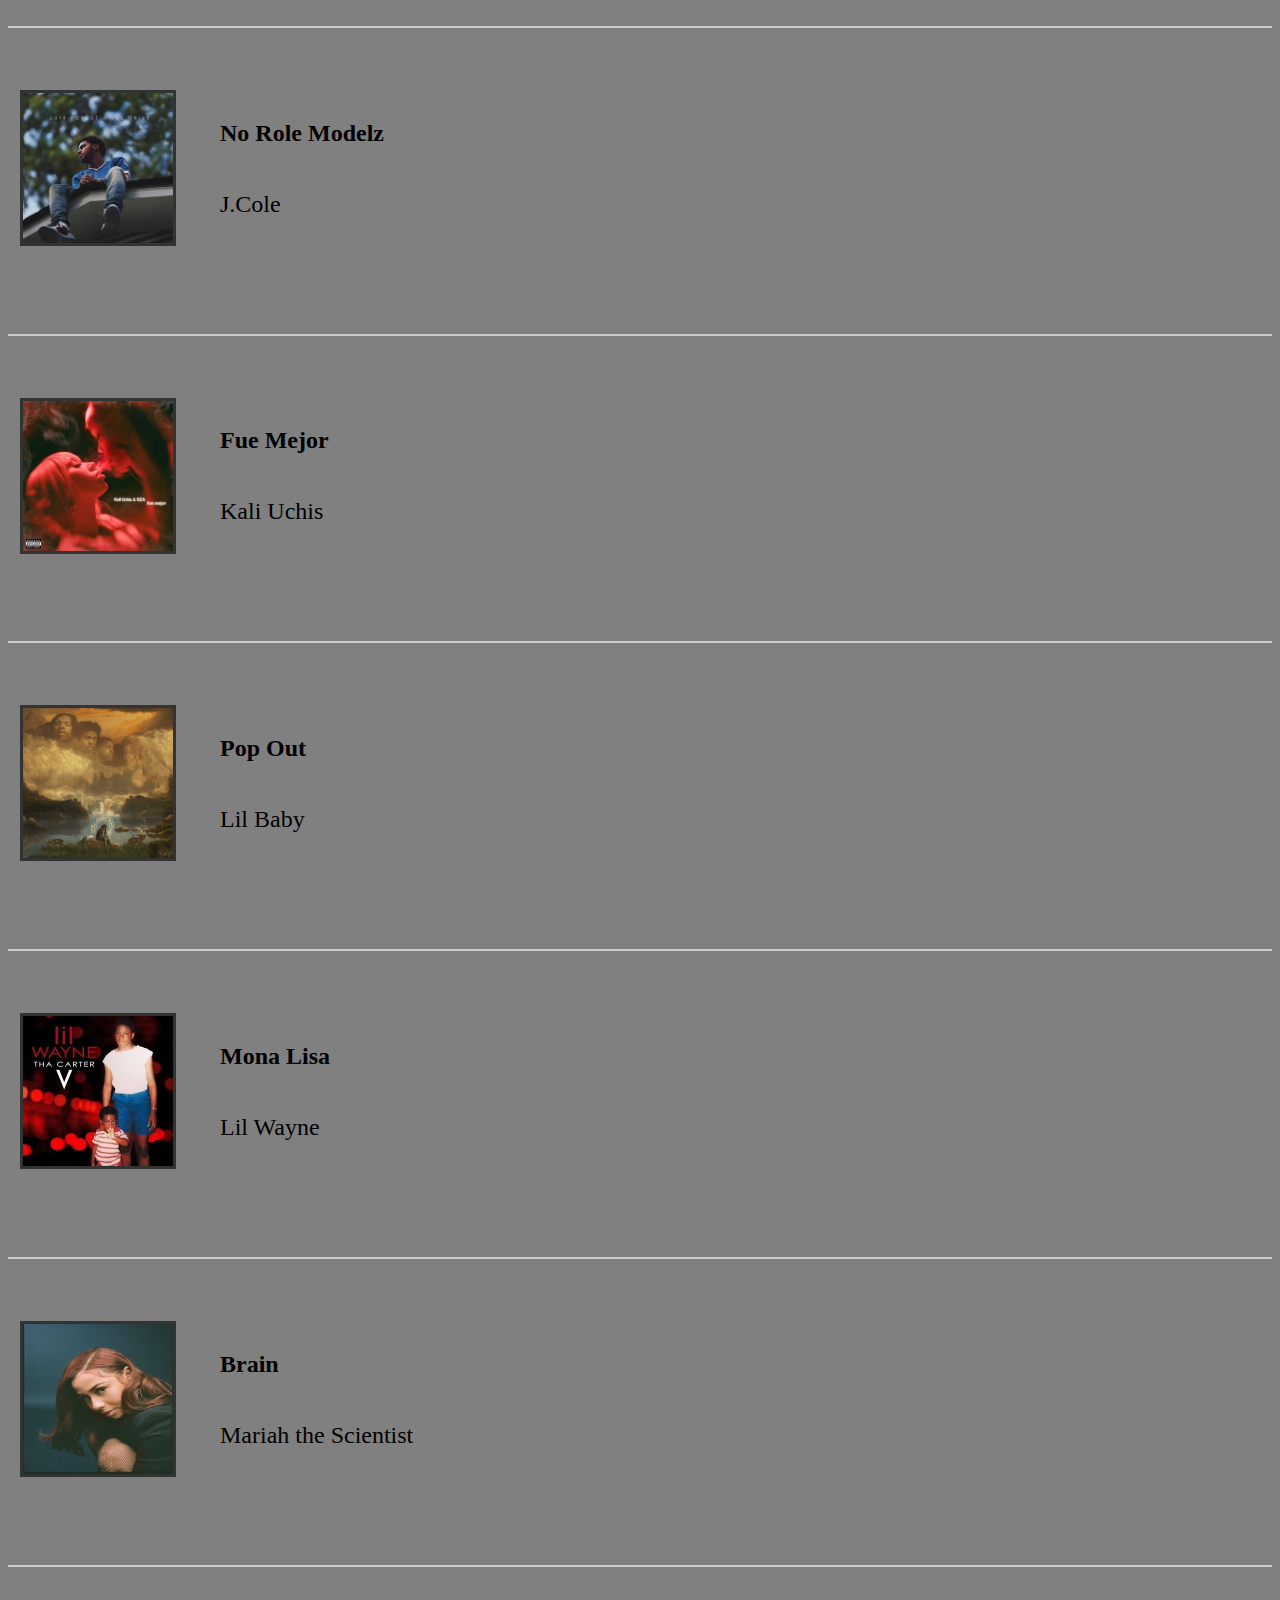
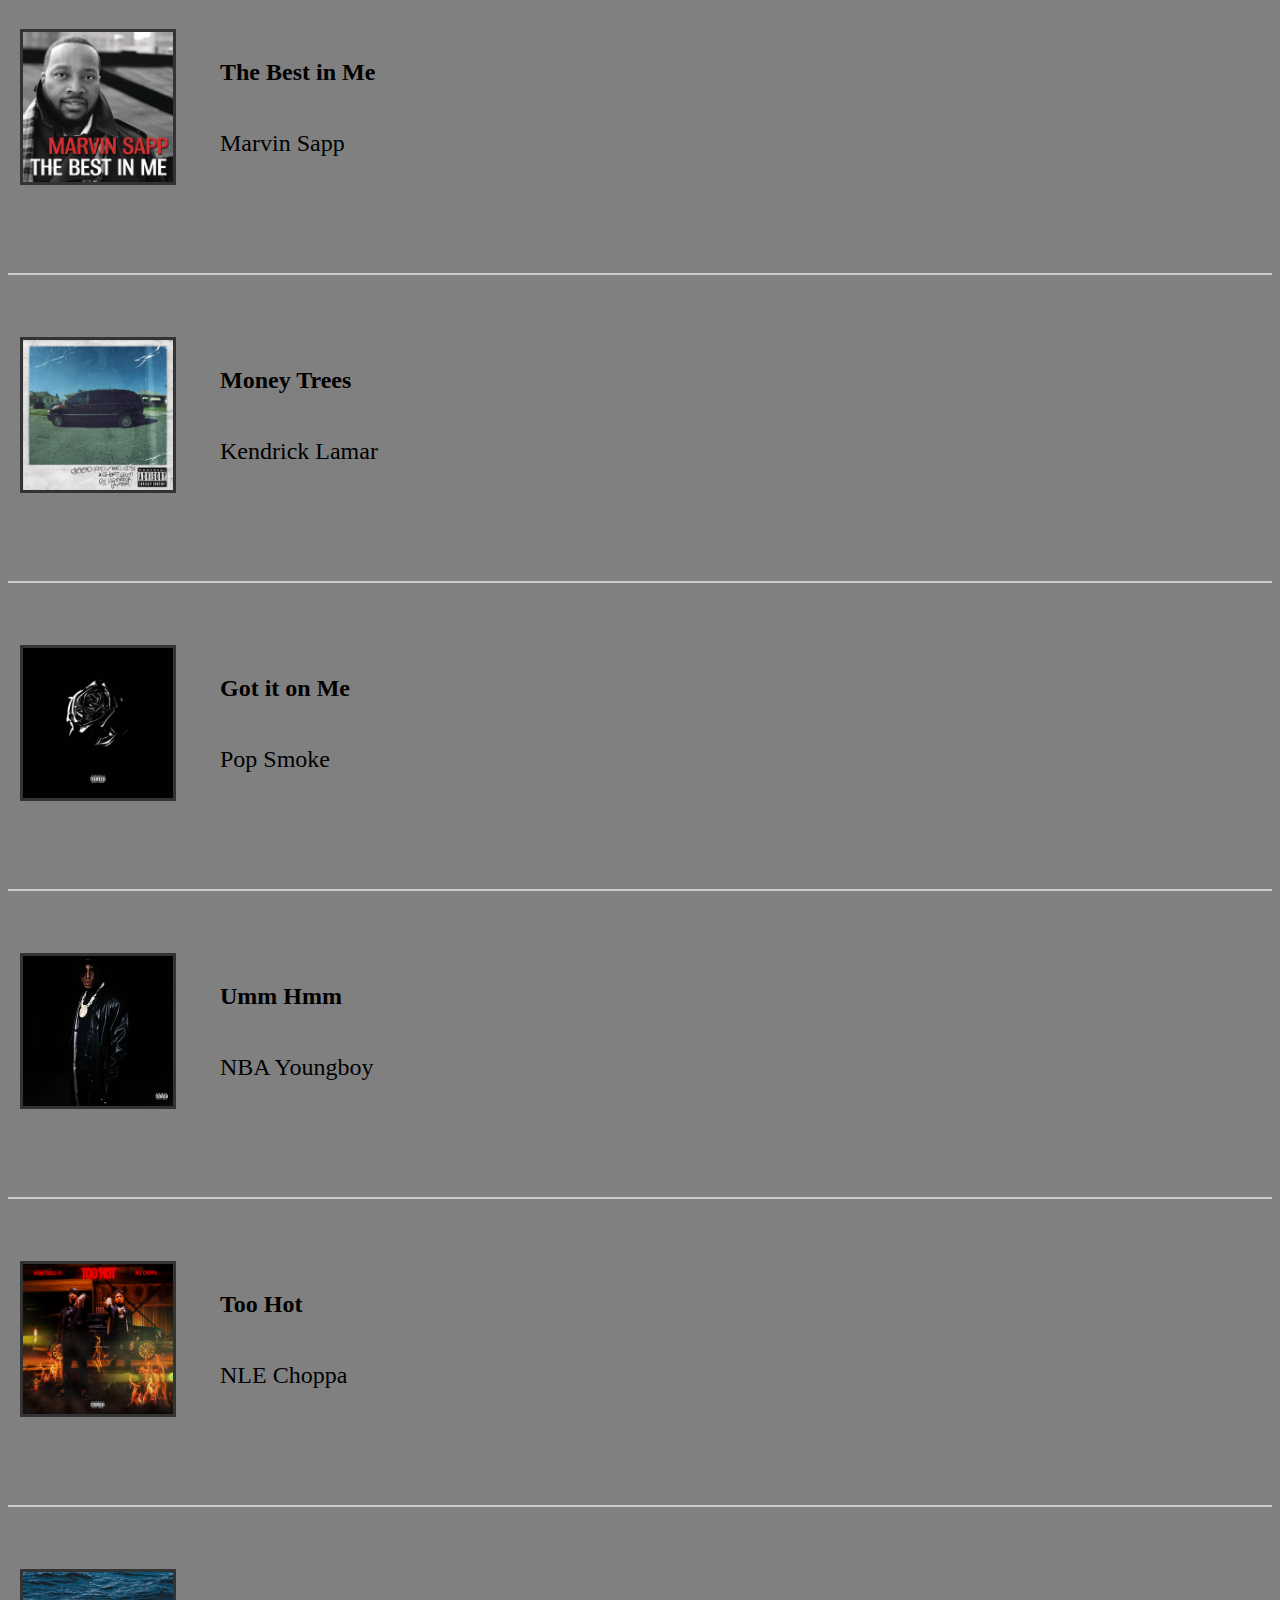
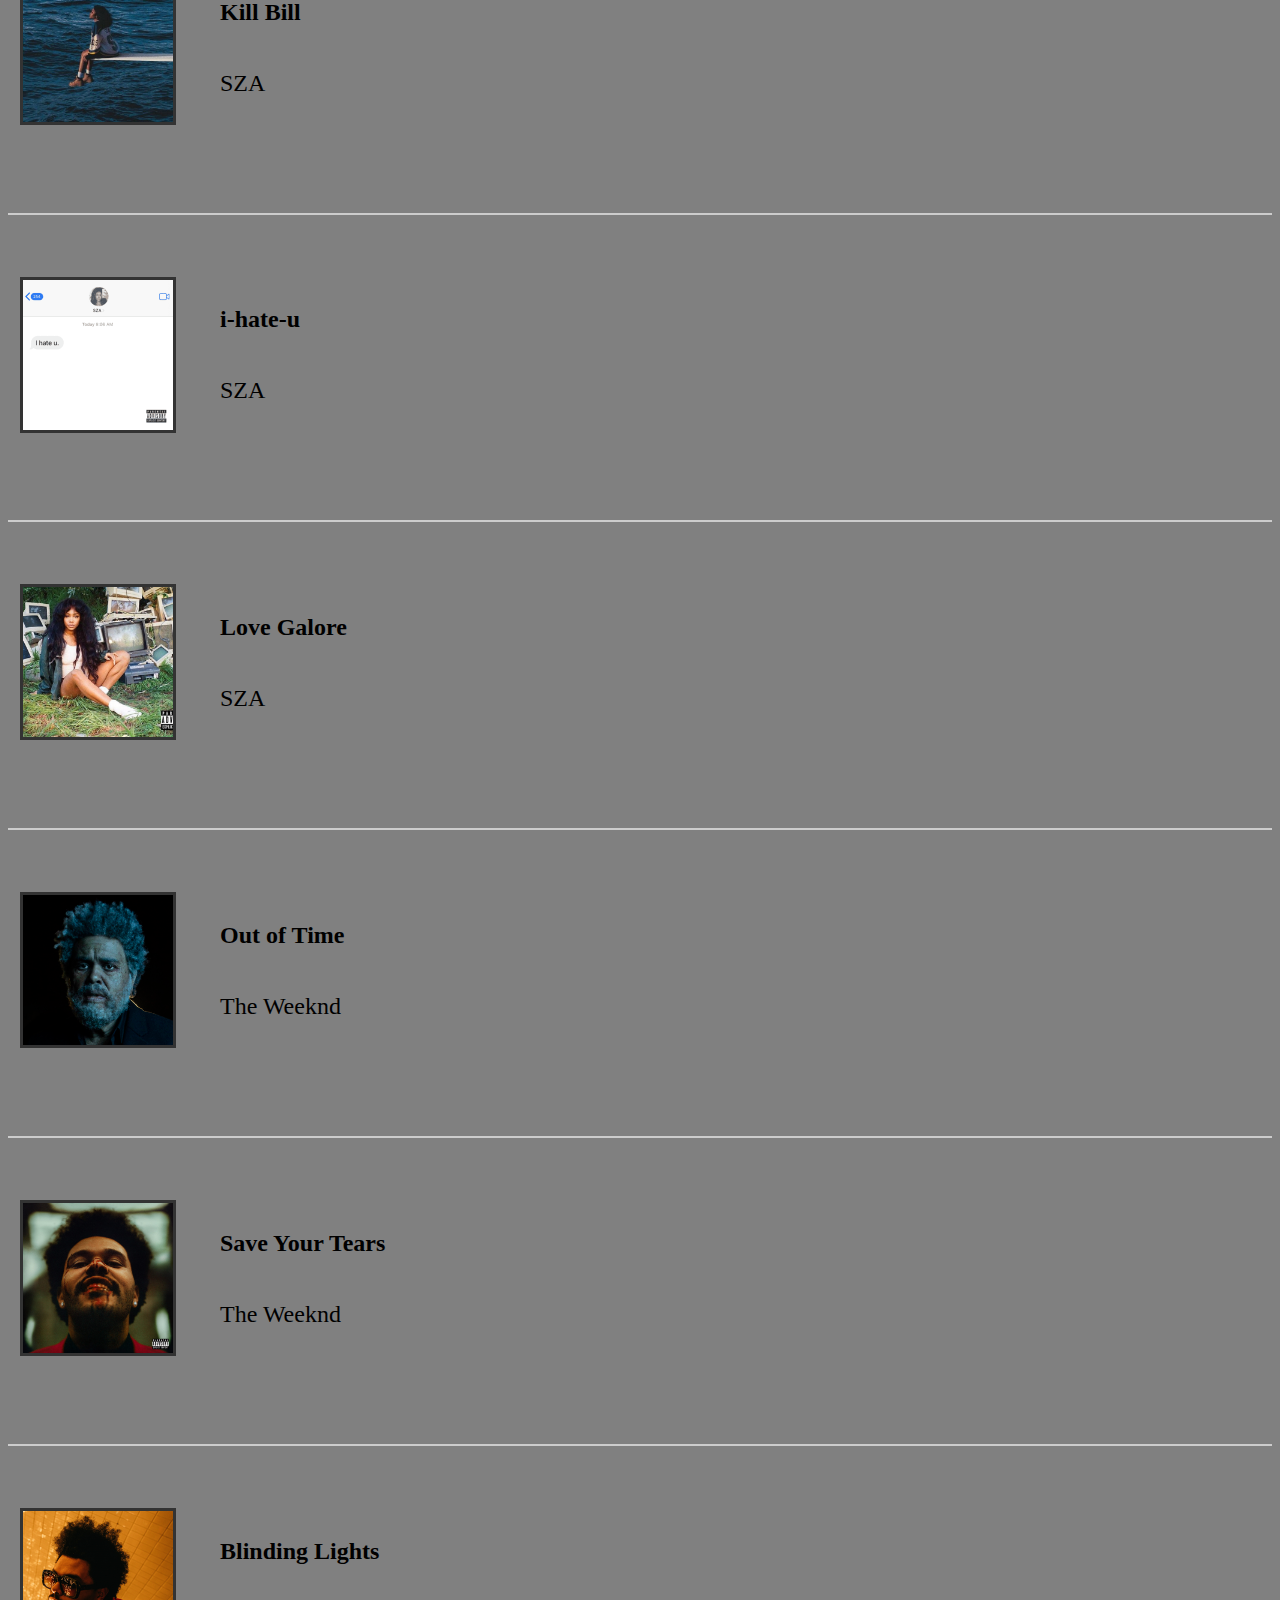
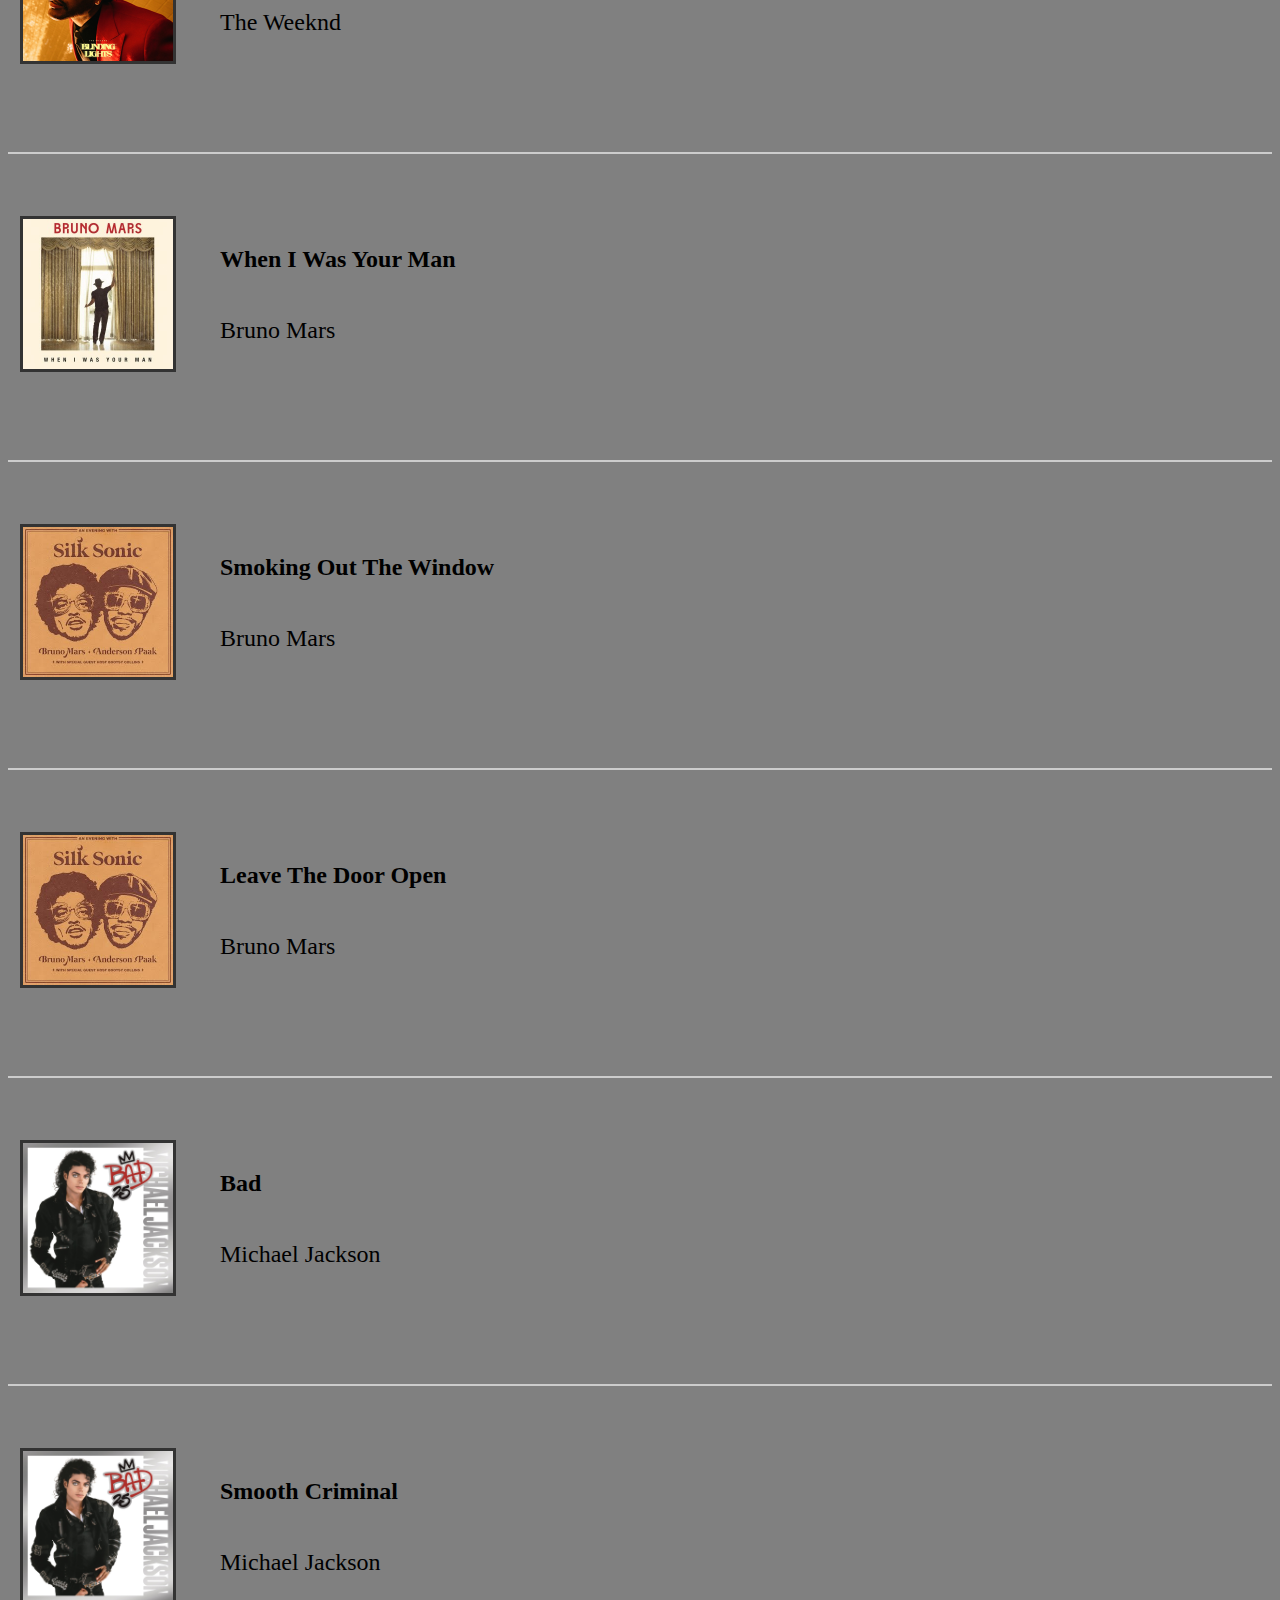
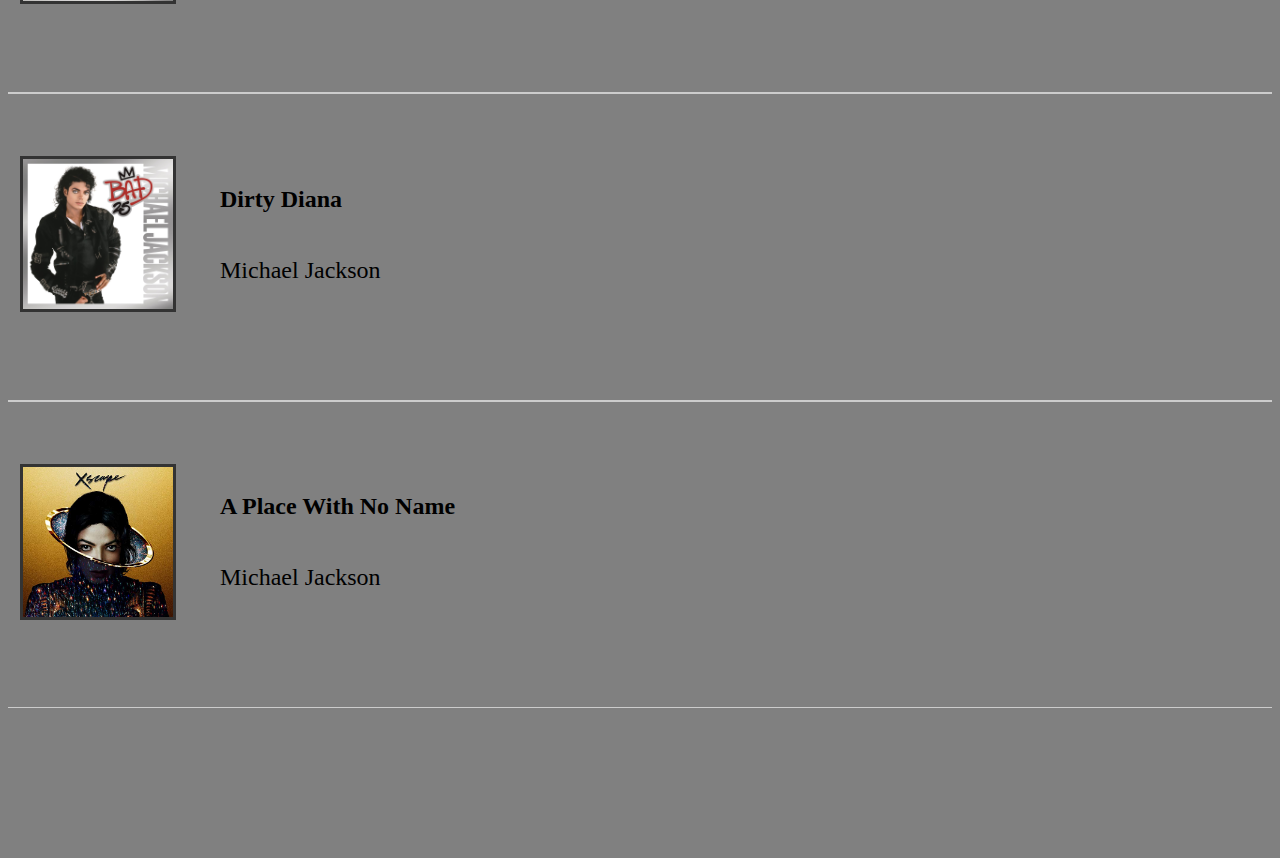
==== commit bfb07e48: "added a heart button" ====
--- a/search.html
+++ b/search.html
@@ -59,14 +59,16 @@
                      <input type="range" min="1" max="100" value="0" class="seek_slider" onchange="seekTo()">
                      <div class="total-duration">00:00</div>
                 </div>
+
+                <div class="like-btn">
+                    <i class='bx bx-heart'></i>
+                </div>
      
                 <div class="slider_container2">
                     <i class="fa fa-volume-down"></i>
                      <input type="range" min="1" max="100" value="99" class="volume_slider" onchange="setVolume()">
                      <i class="fa fa-volume-up"></i>
-                </div>
-     
-                
+                </div>            
      
                  <!-- <div id="wave">
                      <span class="stroke"></span>
--- a/search.css
+++ b/search.css
@@ -246,5 +246,16 @@
     width: 100%;
 }
 
-
-
+.like-btn {
+    display: flex;
+    justify-content:right;
+    position: relative;
+    bottom: 150px;
+    float: right;
+    right: 250px;
+    cursor: pointer;
+    border-radius: 30px;
+}
+
+
+
